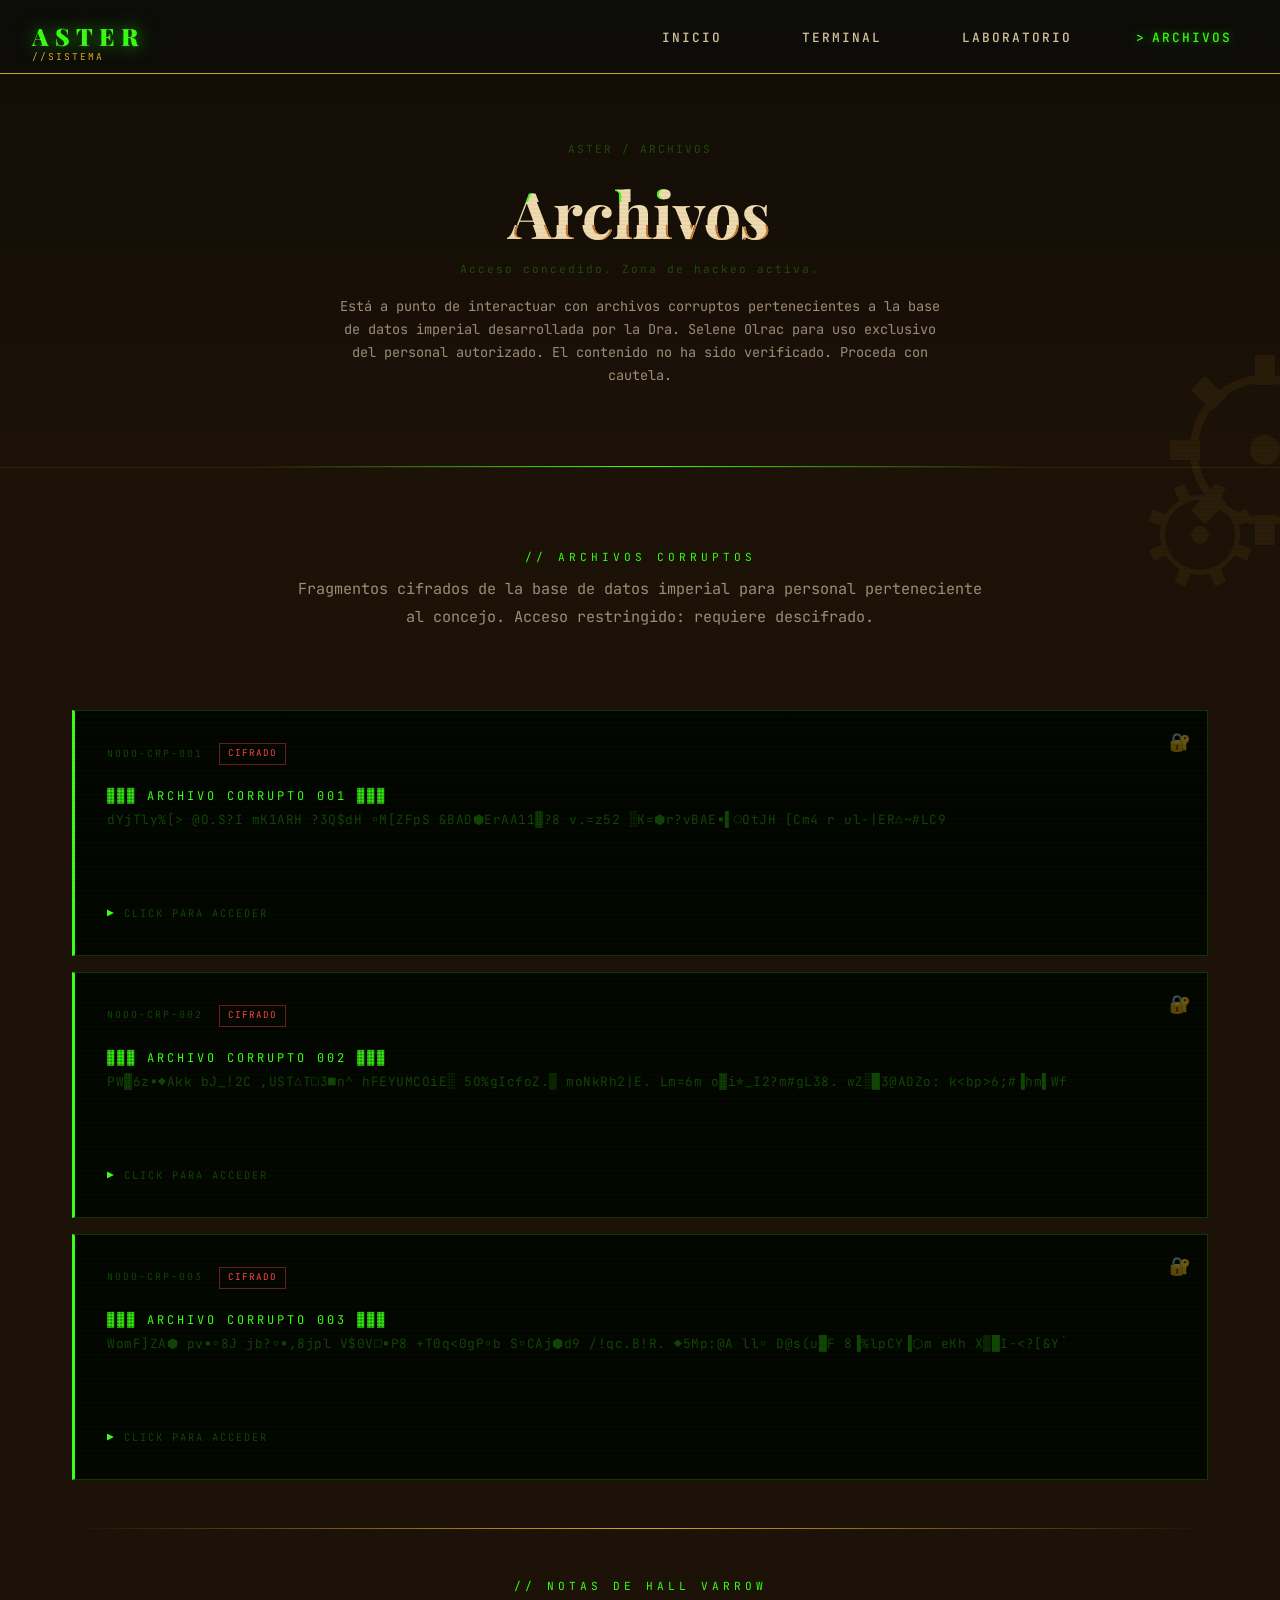
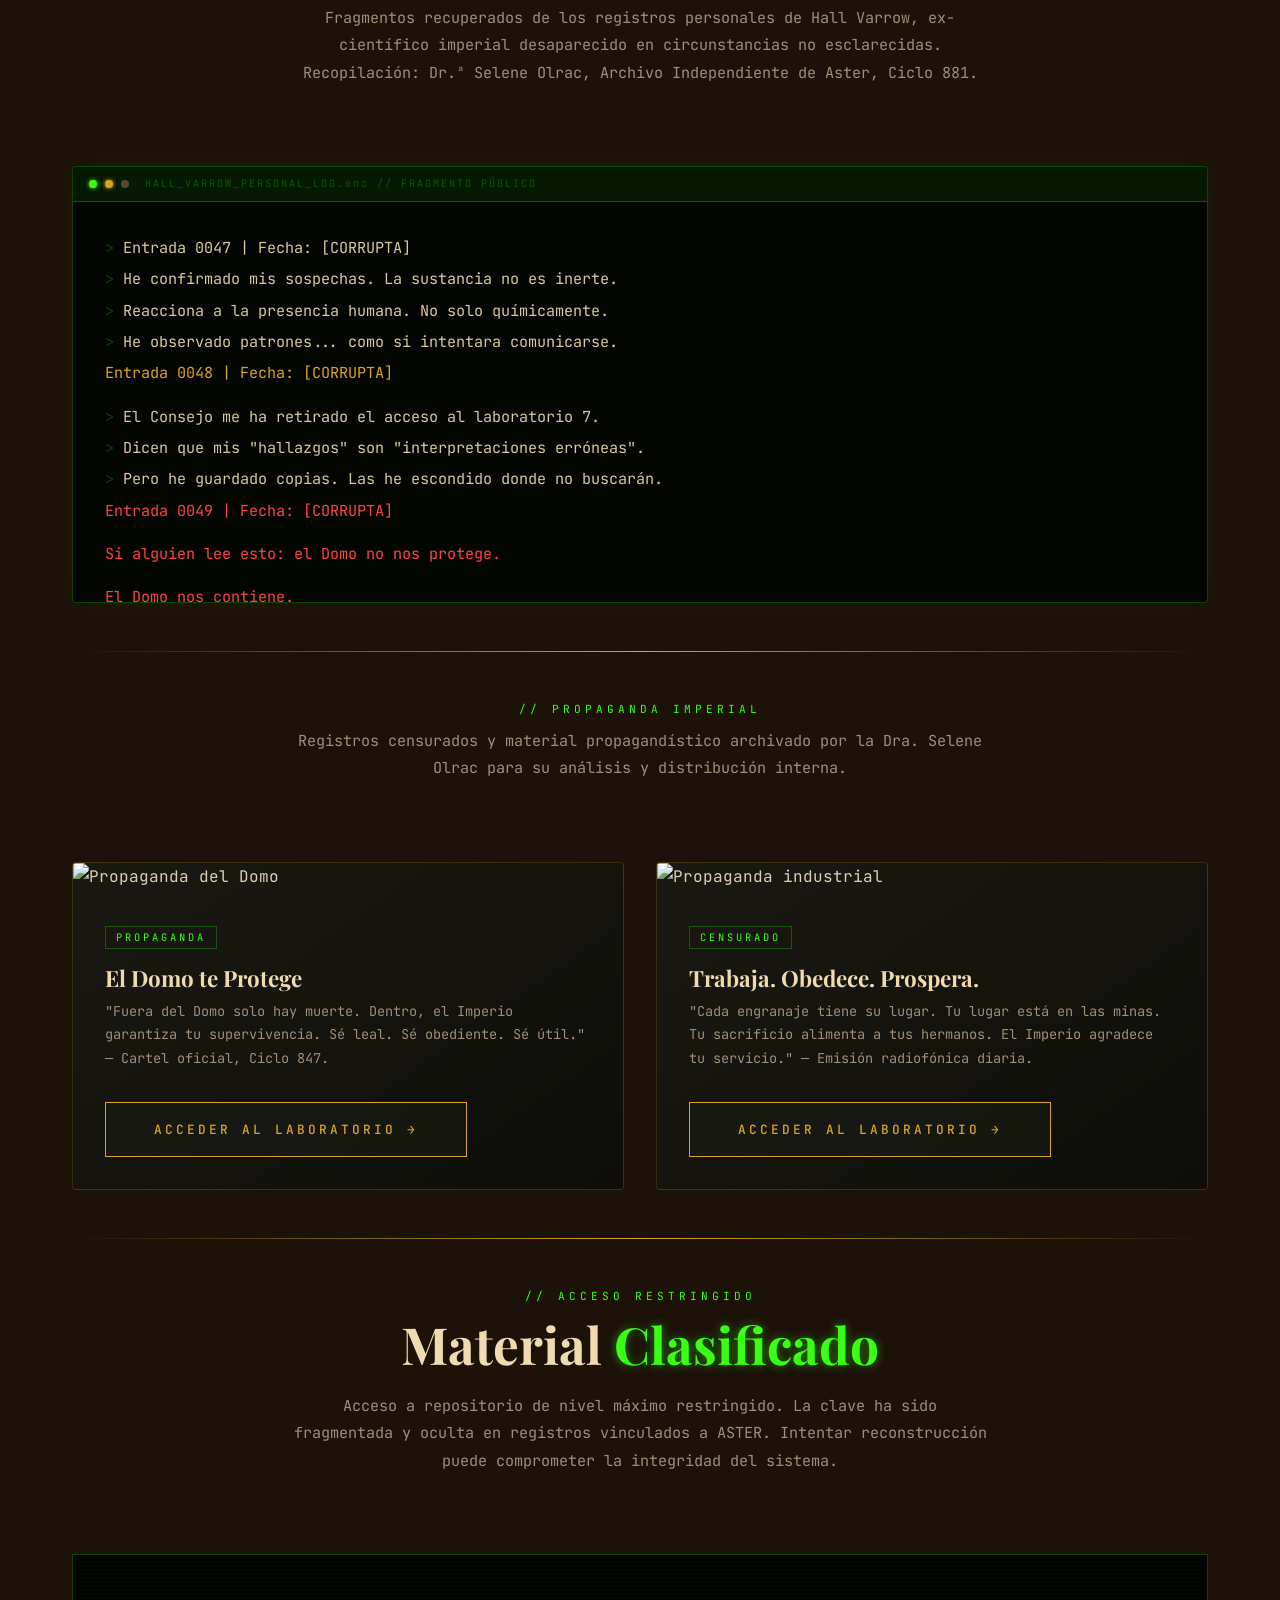
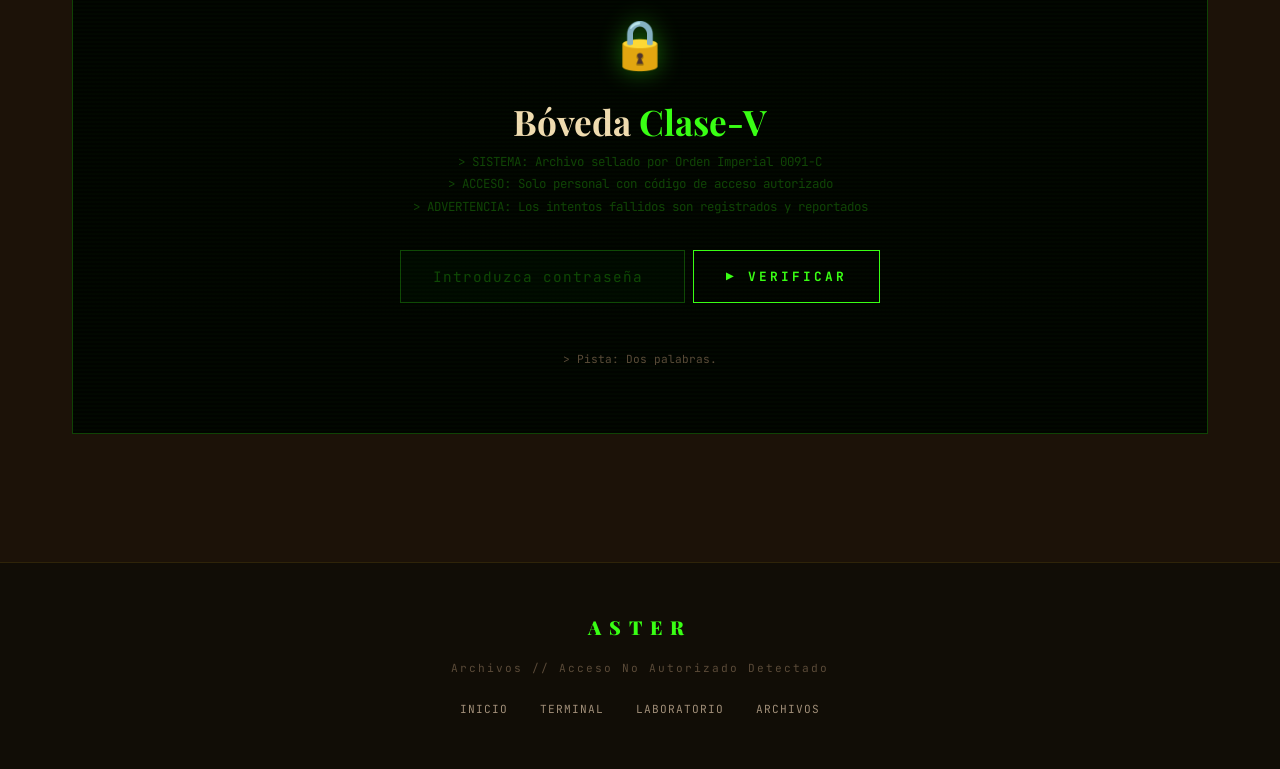
==== archivos.html @ 1d62c381 "Cambio de carpetas" ====
﻿<!DOCTYPE html>
<html lang="es">
<head>
  <meta charset="UTF-8">
  <meta name="viewport" content="width=device-width, initial-scale=1.0">
  <meta name="description" content="Archivos ASTER - Material desbloqueable, notas de Hall Varrow, archivos corruptos y conexion espectral.">
  <title>ASTER | Archivos</title>
  <link rel="stylesheet" href="assets/css/style.css">
  <style>
    /* ── VAULT / PASSWORD GATE ── */
    .vault-gate {
      position: relative;
      margin: var(--space-xl) 0;
      background: rgba(0,5,0,.95);
      border: 1px solid rgba(57,255,20,.25);
      padding: var(--space-xl);
      text-align: center;
      overflow: hidden;
    }
    .vault-gate::before {
      content: '';
      position: absolute;
      inset: 0;
      background: repeating-linear-gradient(
        0deg,
        transparent, transparent 2px,
        rgba(57,255,20,.015) 2px, rgba(57,255,20,.015) 4px
      );
      pointer-events: none;
    }
    .vault-gate__icon {
      font-size: 3rem;
      margin-bottom: var(--space-md);
      display: block;
      filter: drop-shadow(0 0 12px rgba(57,255,20,.4));
    }
    .vault-gate__title {
      font-family: var(--font-imperial);
      font-size: clamp(1.4rem,3vw,2.2rem);
      color: var(--cream);
      margin-bottom: var(--space-sm);
    }
    .vault-gate__title span { color: var(--green-neon); }
    .vault-gate__desc {
      font-family: var(--font-code);
      font-size: .78rem;
      color: var(--green-dim);
      margin-bottom: var(--space-lg);
      line-height: 1.8;
    }
    .vault-gate__form {
      display: flex;
      gap: var(--space-sm);
      max-width: 480px;
      margin: 0 auto var(--space-md);
    }
    .vault-gate__input {
      flex: 1;
      background: rgba(0,10,0,.8);
      border: 1px solid var(--green-dim);
      padding: var(--space-md) var(--space-lg);
      color: var(--green-neon);
      font-family: var(--font-code);
      font-size: .9rem;
      outline: none;
      letter-spacing: 2px;
      transition: border-color .3s, box-shadow .3s;
    }
    .vault-gate__input:focus {
      border-color: var(--green-neon);
      box-shadow: 0 0 20px var(--green-dim);
    }
    .vault-gate__input::placeholder { color: var(--green-dim); letter-spacing: 1px; }
    .vault-gate__btn {
      background: transparent;
      border: 1px solid var(--green-neon);
      color: var(--green-neon);
      padding: var(--space-md) var(--space-lg);
      font-family: var(--font-code);
      font-size: .8rem;
      font-weight: 700;
      letter-spacing: 3px;
      text-transform: uppercase;
      cursor: pointer;
      transition: all .3s;
      white-space: nowrap;
    }
    .vault-gate__btn:hover {
      background: var(--green-neon);
      color: var(--bg-darker);
      box-shadow: var(--shadow-neon);
    }
    .vault-gate__error {
      font-family: var(--font-code);
      font-size: .75rem;
      color: #ff4444;
      margin-top: var(--space-sm);
      min-height: 1.2em;
      transition: opacity .3s;
    }
    .vault-gate__hint {
      font-family: var(--font-code);
      font-size: .7rem;
      color: var(--iron-gray);
      margin-top: var(--space-md);
    }

    /* ── VAULT CONTENT (hidden until unlocked) ── */
    .vault-content {
      display: none;
      animation: vaultReveal .8s ease forwards;
    }
    .vault-content.unlocked { display: block; }
    @keyframes vaultReveal {
      from { opacity:0; transform: translateY(20px); }
      to   { opacity:1; transform: translateY(0); }
    }

    /* ── UNLOCK SUCCESS BANNER ── */
    .vault-success {
      display: none;
      font-family: var(--font-code);
      font-size: .75rem;
      color: var(--green-neon);
      text-align: center;
      padding: var(--space-md);
      border: 1px solid var(--green-dim);
      background: rgba(57,255,20,.05);
      margin-bottom: var(--space-xl);
      letter-spacing: 2px;
    }
    .vault-success.show { display: block; }

    /* ── CARNET (ID card) ── */
    .carnet-grid {
      display: grid;
      grid-template-columns: repeat(auto-fit, minmax(280px, 1fr));
      gap: var(--space-lg);
      margin: var(--space-lg) 0;
    }
    .carnet {
      background: linear-gradient(135deg, rgba(26,20,10,.9), rgba(13,10,5,.95));
      border: 1px solid var(--brass);
      border-top: 4px solid var(--bronze);
      padding: var(--space-lg);
      position: relative;
      overflow: hidden;
      transition: all .3s;
    }
    .carnet:hover { transform: translateY(-3px); box-shadow: var(--shadow-brass); }
    .carnet::after {
      content: 'CLASIFICADO';
      position: absolute;
      top: 14px; right: -22px;
      background: #ff4444;
      color: #fff;
      font-family: var(--font-code);
      font-size: .55rem;
      letter-spacing: 2px;
      padding: 2px 28px;
      transform: rotate(35deg);
    }
    .carnet--revoked::after { background: var(--iron-gray); content: 'REVOCADO'; }
    .carnet__header {
      display: flex;
      align-items: center;
      gap: var(--space-md);
      margin-bottom: var(--space-md);
      border-bottom: 1px solid rgba(218,165,32,.2);
      padding-bottom: var(--space-md);
    }
    .carnet__avatar {
      width: 52px; height: 52px;
      border: 2px solid var(--brass);
      border-radius: 2px;
      background: rgba(57,255,20,.08);
      display: flex; align-items: center; justify-content: center;
      font-size: 1.6rem;
      flex-shrink: 0;
    }
    .carnet__name {
      font-family: var(--font-imperial);
      font-size: 1rem;
      color: var(--cream);
      margin-bottom: 2px;
    }
    .carnet__role {
      font-family: var(--font-code);
      font-size: .65rem;
      color: var(--brass);
      letter-spacing: 2px;
      text-transform: uppercase;
    }
    .carnet__rows { font-size: .78rem; }
    .carnet__row {
      display: flex;
      gap: var(--space-sm);
      padding: 4px 0;
      border-bottom: 1px solid rgba(218,165,32,.07);
    }
    .carnet__key {
      width: 110px;
      flex-shrink: 0;
      font-family: var(--font-code);
      font-size: .65rem;
      color: var(--brass);
      text-transform: uppercase;
      letter-spacing: 1px;
    }
    .carnet__val { color: var(--text-light); line-height: 1.5; }
    .carnet__stamp {
      margin-top: var(--space-md);
      font-family: var(--font-code);
      font-size: .6rem;
      color: var(--iron-gray);
      letter-spacing: 1px;
    }

    /* ── GENEALOGY TREE ── */
    .tree {
      margin: var(--space-lg) 0;
      font-family: var(--font-code);
      font-size: .8rem;
      color: var(--green-dim);
      line-height: 2;
      padding: var(--space-lg);
      background: rgba(0,5,0,.7);
      border: 1px solid rgba(57,255,20,.15);
      overflow-x: auto;
    }
    .tree-node {
      display: inline-block;
      padding: 4px 12px;
      border: 1px solid;
      border-radius: 2px;
      font-size: .72rem;
      letter-spacing: 1px;
    }
    .tree-node--imperial { border-color: var(--brass); color: var(--brass); }
    .tree-node--suspect  { border-color: #ff4444; color: #ff4444; }
    .tree-node--unknown  { border-color: var(--iron-gray); color: var(--iron-gray); }
    .tree-node--neon     { border-color: var(--green-neon); color: var(--green-neon); }
    .tree-line { color: var(--iron-gray); margin: 0 4px; }

    /* ── AUDIO RECORD (fake) ── */
    .audio-record {
      background: rgba(0,5,0,.85);
      border: 1px solid var(--green-dim);
      margin: var(--space-md) 0;
      overflow: hidden;
      cursor: pointer;
      transition: border-color .3s;
    }
    .audio-record:hover { border-color: var(--green-neon); }
    .audio-record__bar {
      display: flex;
      align-items: center;
      gap: var(--space-md);
      padding: var(--space-md) var(--space-lg);
      background: rgba(57,255,20,.05);
      border-bottom: 1px solid rgba(57,255,20,.1);
    }
    .audio-record__play {
      width: 28px; height: 28px;
      border: 1px solid var(--green-neon);
      border-radius: 50%;
      display: flex; align-items: center; justify-content: center;
      font-size: .7rem;
      color: var(--green-neon);
      flex-shrink: 0;
      transition: all .3s;
    }
    .audio-record:hover .audio-record__play {
      background: var(--green-neon);
      color: var(--bg-darker);
    }
    .audio-record__title {
      font-family: var(--font-code);
      font-size: .75rem;
      color: var(--green-neon);
      flex: 1;
    }
    .audio-record__meta {
      font-family: var(--font-code);
      font-size: .62rem;
      color: var(--green-dim);
    }
    .audio-record__waveform {
      display: flex;
      align-items: center;
      gap: 2px;
      padding: var(--space-sm) var(--space-lg);
      height: 40px;
    }
    .audio-record__waveform span {
      display: block;
      width: 3px;
      background: var(--green-dim);
      border-radius: 2px;
      transition: background .3s;
    }
    .audio-record:hover .audio-record__waveform span { background: var(--green-neon); }
    .audio-record__transcript {
      display: none;
      padding: var(--space-md) var(--space-lg);
      font-family: var(--font-code);
      font-size: .78rem;
      color: var(--iron-light);
      line-height: 1.8;
      border-top: 1px dashed var(--green-dim);
    }
    .audio-record__transcript.show { display: block; }
    .audio-record__transcript-label {
      font-size: .6rem;
      color: var(--green-dim);
      letter-spacing: 2px;
      text-transform: uppercase;
      margin-bottom: var(--space-sm);
    }

    /* ── SYMBOL GRID ── */
    .symbol-grid {
      display: grid;
      grid-template-columns: repeat(auto-fit, minmax(200px, 1fr));
      gap: var(--space-md);
      margin: var(--space-lg) 0;
    }
    .symbol-item {
      padding: var(--space-lg);
      background: rgba(13,13,10,.8);
      border: 1px solid rgba(57,255,20,.15);
      text-align: center;
      transition: all .3s;
    }
    .symbol-item:hover {
      border-color: var(--green-neon);
      background: rgba(57,255,20,.04);
    }
    .symbol-item__glyph {
      font-size: 2.2rem;
      display: block;
      margin-bottom: var(--space-sm);
      filter: drop-shadow(0 0 8px rgba(57,255,20,.5));
    }
    .symbol-item__name {
      font-family: var(--font-code);
      font-size: .7rem;
      color: var(--green-neon);
      letter-spacing: 2px;
      text-transform: uppercase;
      margin-bottom: 6px;
    }
    .symbol-item__desc {
      font-size: .78rem;
      color: var(--iron-light);
      line-height: 1.6;
    }

    /* ── ASTERIA MENTION ── */
    .asteria-block {
      background: linear-gradient(135deg, rgba(13,5,0,.95), rgba(5,0,10,.9));
      border: 1px solid rgba(201,109,31,.4);
      border-left: 4px solid var(--copper);
      padding: var(--space-xl);
      margin: var(--space-lg) 0;
      position: relative;
      overflow: hidden;
    }
    .asteria-block::before {
      content: '';
      position: absolute;
      top: 0; right: 0;
      width: 200px; height: 200px;
      background: radial-gradient(ellipse, rgba(57,255,20,.06), transparent 70%);
      pointer-events: none;
    }
    .asteria-block__label {
      font-family: var(--font-code);
      font-size: .6rem;
      color: var(--copper);
      letter-spacing: 4px;
      text-transform: uppercase;
      margin-bottom: var(--space-md);
      display: flex;
      align-items: center;
      gap: var(--space-sm);
    }
    .asteria-block__label::before {
      content: '⚠';
      font-size: .9rem;
    }
    .asteria-block__title {
      font-family: var(--font-imperial);
      font-size: 1.4rem;
      color: var(--cream);
      margin-bottom: var(--space-md);
    }
    .asteria-block__body {
      font-size: .88rem;
      color: var(--iron-light);
      line-height: 1.9;
    }
    .asteria-block__body strong { color: var(--bronze-light); }

    /* shake on wrong pw */
    @keyframes shake {
      0%,100% { transform: translateX(0); }
      20%      { transform: translateX(-8px); }
      40%      { transform: translateX(8px); }
      60%      { transform: translateX(-6px); }
      80%      { transform: translateX(6px); }
    }
    .shake { animation: shake .4s ease; }

    /* scan line on unlock */
    @keyframes scanDown {
      from { top: -4px; }
      to   { top: 100%; }
    }
    .vault-scan {
      position: absolute;
      left: 0; top: -4px;
      width: 100%; height: 3px;
      background: linear-gradient(90deg, transparent, var(--green-neon), transparent);
      animation: scanDown .8s ease forwards;
      pointer-events: none;
    }

    /* ══════════════════════════════════════════════
       CORRUPTED FILE — CARD TRIGGER (nueva versión)
    ══════════════════════════════════════════════ */
    .corrupt-card {
      position: relative;
      cursor: pointer;
      background: rgba(0,5,0,.9);
      border: 1px solid rgba(57,255,20,.2);
      border-left: 3px solid var(--green-neon);
      padding: var(--space-lg);
      margin-bottom: var(--space-md);
      transition: border-color .3s, box-shadow .3s;
      overflow: hidden;
      user-select: none;
    }
    .corrupt-card::before {
      content: '';
      position: absolute;
      inset: 0;
      background: repeating-linear-gradient(
        0deg,
        transparent, transparent 3px,
        rgba(57,255,20,.012) 3px, rgba(57,255,20,.012) 6px
      );
      pointer-events: none;
    }
    .corrupt-card:hover {
      border-color: var(--green-neon);
      box-shadow: 0 0 20px rgba(57,255,20,.1), inset 0 0 30px rgba(57,255,20,.03);
    }
    .corrupt-card__header {
      display: flex;
      align-items: center;
      gap: var(--space-md);
      margin-bottom: var(--space-md);
    }
    .corrupt-card__id {
      font-family: var(--font-code);
      font-size: .62rem;
      color: var(--green-dim);
      letter-spacing: 2px;
    }
    .corrupt-card__status {
      font-family: var(--font-code);
      font-size: .58rem;
      color: #ff4444;
      border: 1px solid rgba(255,68,68,.4);
      padding: 2px 8px;
      letter-spacing: 1px;
      animation: statusBlink 2s infinite;
    }
    @keyframes statusBlink {
      0%,100%{opacity:1} 50%{opacity:.4}
    }
    .corrupt-card__label {
      font-family: var(--font-code);
      font-size: .75rem;
      color: var(--green-neon);
      letter-spacing: 3px;
      text-transform: uppercase;
    }
    .corrupt-card__scramble {
      font-family: var(--font-code);
      font-size: .8rem;
      color: var(--green-dim);
      line-height: 1.9;
      word-break: break-all;
      letter-spacing: .5px;
      min-height: 80px;
    }
    .corrupt-card__cta {
      margin-top: var(--space-md);
      font-family: var(--font-code);
      font-size: .65rem;
      color: var(--green-dim);
      letter-spacing: 2px;
      display: flex;
      align-items: center;
      gap: 8px;
    }
    .corrupt-card__cta::before {
      content: '▶';
      color: var(--green-neon);
      font-size: .7rem;
    }
    .corrupt-card__lock-icon {
      position: absolute;
      top: var(--space-md);
      right: var(--space-md);
      font-size: 1.1rem;
      opacity: .4;
    }

    /* ══════════════════════════════════════════════
       FULLSCREEN CORRUPTED PANEL (MODAL)
    ══════════════════════════════════════════════ */
    .corrupt-overlay {
      position: fixed;
      inset: 0;
      background: rgba(0,0,0,.85);
      backdrop-filter: blur(6px);
      z-index: 9000;
      display: flex;
      align-items: center;
      justify-content: center;
      opacity: 0;
      pointer-events: none;
      transition: opacity .3s ease;
    }
    .corrupt-overlay.active {
      opacity: 1;
      pointer-events: all;
    }
    .corrupt-panel {
      position: relative;
      width: min(860px, 94vw);
      max-height: 88vh;
      overflow-y: auto;
      background: rgba(0,5,0,.97);
      border: 1px solid rgba(57,255,20,.3);
      border-top: 3px solid var(--green-neon);
      box-shadow: 0 0 60px rgba(57,255,20,.12), 0 0 120px rgba(57,255,20,.05);
      animation: panelSlideIn .35s ease forwards;
      scrollbar-width: thin;
      scrollbar-color: var(--green-dim) transparent;
    }
    .corrupt-overlay.active .corrupt-panel {
      animation: panelSlideIn .35s ease forwards;
    }
    @keyframes panelSlideIn {
      from { transform: translateY(30px) scale(.97); opacity:0; }
      to   { transform: translateY(0) scale(1); opacity:1; }
    }
    /* scan line effect on panel */
    .corrupt-panel::after {
      content: '';
      position: absolute;
      left: 0; top: 0;
      width: 100%; height: 2px;
      background: linear-gradient(90deg, transparent, var(--green-neon), transparent);
      animation: panelScan 4s linear infinite;
      pointer-events: none;
    }
    @keyframes panelScan {
      0%   { top: 0; opacity: .8; }
      100% { top: 100%; opacity: 0; }
    }

    /* Panel top bar */
    .corrupt-panel__bar {
      display: flex;
      align-items: center;
      justify-content: space-between;
      padding: 12px var(--space-lg);
      background: rgba(57,255,20,.06);
      border-bottom: 1px solid rgba(57,255,20,.15);
      position: sticky;
      top: 0;
      z-index: 10;
      backdrop-filter: blur(4px);
    }
    .corrupt-panel__bar-left {
      display: flex;
      align-items: center;
      gap: var(--space-md);
    }
    .corrupt-panel__dots {
      display: flex;
      gap: 5px;
    }
    .corrupt-panel__dot {
      width: 8px; height: 8px;
      border-radius: 50%;
    }
    .corrupt-panel__dot:nth-child(1) { background: #ff4444; }
    .corrupt-panel__dot:nth-child(2) { background: var(--brass); }
    .corrupt-panel__dot:nth-child(3) { background: var(--green-neon); box-shadow: 0 0 4px var(--green-neon); }
    .corrupt-panel__title {
      font-family: var(--font-code);
      font-size: .68rem;
      color: var(--green-dim);
      letter-spacing: 2px;
    }
    .corrupt-panel__close {
      background: transparent;
      border: 1px solid rgba(255,68,68,.4);
      color: #ff4444;
      font-family: var(--font-code);
      font-size: .75rem;
      font-weight: 700;
      padding: 4px 12px;
      cursor: pointer;
      letter-spacing: 2px;
      transition: all .2s;
    }
    .corrupt-panel__close:hover {
      background: #ff4444;
      color: #000;
    }

    /* Panel body */
    .corrupt-panel__body {
      padding: var(--space-xl) var(--space-xl);
    }

    /* Panel header info */
    .corrupt-panel__meta {
      display: flex;
      align-items: center;
      gap: var(--space-md);
      margin-bottom: var(--space-lg);
      padding-bottom: var(--space-md);
      border-bottom: 1px solid rgba(57,255,20,.12);
    }
    .corrupt-panel__meta-id {
      font-family: var(--font-code);
      font-size: .62rem;
      color: var(--green-dim);
      letter-spacing: 2px;
    }
    .corrupt-panel__meta-badge {
      font-family: var(--font-code);
      font-size: .58rem;
      color: #ff4444;
      border: 1px solid rgba(255,68,68,.4);
      padding: 2px 8px;
      letter-spacing: 1px;
    }

    /* The terminal-style content area inside the panel */
    .corrupt-panel__terminal {
      background: rgba(0,8,0,.8);
      border: 1px solid rgba(57,255,20,.15);
      border-radius: 2px;
      overflow: hidden;
      margin-bottom: var(--space-lg);
    }
    .corrupt-panel__terminal-bar {
      display: flex;
      align-items: center;
      gap: 6px;
      padding: 8px var(--space-md);
      background: rgba(57,255,20,.05);
      border-bottom: 1px solid rgba(57,255,20,.1);
    }
    .corrupt-panel__terminal-dot {
      width: 7px; height: 7px;
      border-radius: 50%;
      background: var(--green-neon);
      box-shadow: 0 0 4px var(--green-neon);
    }
    .corrupt-panel__terminal-dot:nth-child(2) { background: var(--brass); box-shadow: 0 0 4px var(--brass); }
    .corrupt-panel__terminal-dot:nth-child(3) { background: var(--iron-gray); box-shadow: none; }
    .corrupt-panel__terminal-name {
      font-family: var(--font-code);
      font-size: .6rem;
      color: var(--green-dim);
      letter-spacing: 1px;
      margin-left: 4px;
    }
    .corrupt-panel__content {
      padding: var(--space-lg);
      font-family: var(--font-code);
      font-size: .83rem;
      color: var(--green-neon);
      line-height: 2;
    }
    /* scrambled state: dim green */
    .corrupt-panel__content.scrambled {
      color: var(--green-dim);
      user-select: none;
    }
    /* decrypted state */
    .corrupt-panel__content.decrypted {
      color: var(--green-neon);
    }
    .corrupt-panel__line {
      display: block;
      margin-bottom: 2px;
      transition: color .2s;
    }
    .corrupt-panel__line::before { content: '> '; color: var(--green-dim); }
    .corrupt-panel__line--warn { color: var(--brass); }
    .corrupt-panel__line--warn::before { color: rgba(218,165,32,.5); }
    .corrupt-panel__line--error { color: #ff4444; }
    .corrupt-panel__line--error::before { color: rgba(255,68,68,.4); }
    .corrupt-panel__line--dim { color: var(--green-dim); }

    /* Password gate inside panel */
    .corrupt-pw {
      border-top: 1px solid rgba(57,255,20,.15);
      padding: var(--space-lg);
      text-align: center;
    }
    .corrupt-pw.hidden { display: none; }
    .corrupt-pw__label {
      font-family: var(--font-code);
      font-size: .68rem;
      color: var(--green-dim);
      letter-spacing: 2px;
      margin-bottom: var(--space-md);
      display: block;
    }
    .corrupt-pw__form {
      display: flex;
      gap: 8px;
      max-width: 360px;
      margin: 0 auto var(--space-sm);
    }
    .corrupt-pw__input {
      flex: 1;
      background: rgba(0,10,0,.9);
      border: 1px solid var(--green-dim);
      padding: 10px 14px;
      color: var(--green-neon);
      font-family: var(--font-code);
      font-size: .9rem;
      outline: none;
      letter-spacing: 4px;
      text-align: center;
      transition: border-color .3s, box-shadow .3s;
    }
    .corrupt-pw__input:focus {
      border-color: var(--green-neon);
      box-shadow: 0 0 15px var(--green-dim);
    }
    .corrupt-pw__input::placeholder { letter-spacing: 2px; color: var(--green-dim); font-size: .75rem; }
    .corrupt-pw__btn {
      background: transparent;
      border: 1px solid var(--green-neon);
      color: var(--green-neon);
      padding: 10px 18px;
      font-family: var(--font-code);
      font-size: .75rem;
      font-weight: 700;
      letter-spacing: 2px;
      text-transform: uppercase;
      cursor: pointer;
      transition: all .3s;
      white-space: nowrap;
    }
    .corrupt-pw__btn:hover {
      background: var(--green-neon);
      color: var(--bg-darker);
      box-shadow: 0 0 15px var(--green-dim);
    }
    .corrupt-pw__error {
      font-family: var(--font-code);
      font-size: .7rem;
      color: #ff4444;
      min-height: 1.1em;
      letter-spacing: 1px;
    }
    .corrupt-pw__hint {
      font-family: var(--font-code);
      font-size: .62rem;
      color: var(--iron-gray);
      margin-top: 8px;
      letter-spacing: 1px;
    }
    /* success bar after decrypt */
    .corrupt-pw__success {
      display: none;
      font-family: var(--font-code);
      font-size: .68rem;
      color: var(--green-neon);
      letter-spacing: 2px;
      padding: 8px;
      border: 1px solid rgba(57,255,20,.3);
      background: rgba(57,255,20,.06);
      text-align: center;
    }
    .corrupt-pw__success.show { display: block; }

    /* decrypt progress bar */
    .corrupt-decrypt-bar {
      display: none;
      height: 2px;
      width: 100%;
      background: rgba(57,255,20,.15);
      margin: var(--space-sm) 0;
      overflow: hidden;
      position: relative;
    }
    .corrupt-decrypt-bar.active { display: block; }
    .corrupt-decrypt-bar__fill {
      position: absolute;
      top: 0; left: 0;
      height: 100%;
      background: var(--green-neon);
      box-shadow: 0 0 8px var(--green-neon);
      width: 0%;
      transition: width .8s ease;
    }
  </style>
</head>
<body>
  <div class="loader" id="loader">
    <span class="loader__text">DESCIFRANDO ARCHIVOS...</span>
    <div class="loader__bar"><div class="loader__progress"></div></div>
  </div>
  <div class="particles" id="particles"></div>
  <div class="gear-container">
    <div class="gear"><div class="gear__tooth"></div><div class="gear__tooth"></div><div class="gear__tooth"></div><div class="gear__tooth"></div><div class="gear__tooth"></div><div class="gear__tooth"></div><div class="gear__tooth"></div><div class="gear__tooth"></div></div>
    <div class="gear gear--small"><div class="gear__tooth"></div><div class="gear__tooth"></div><div class="gear__tooth"></div><div class="gear__tooth"></div><div class="gear__tooth"></div><div class="gear__tooth"></div><div class="gear__tooth"></div><div class="gear__tooth"></div></div>
  </div>

  <nav class="nav" id="nav">
    <a href="index.html" class="nav__logo">ASTER</a>
    <div class="nav__hamburger" id="hamburger"><span></span><span></span><span></span></div>
    <ul class="nav__links" id="navLinks">
      <li><a href="index.html" class="nav__link">Inicio</a></li>
      <li><a href="terminal.html" class="nav__link">Terminal</a></li>
      <li><a href="laboratorio.html" class="nav__link">Laboratorio</a></li>
      <li><a href="archivos.html" class="nav__link active">Archivos</a></li>
    </ul>
  </nav>

  <header class="page-header">
    <p class="page-header__breadcrumb"><a href="index.html">ASTER</a> / ARCHIVOS</p>
    <h1 class="page-header__title glitch" data-text="Archivos">Archivos</h1>
    <p class="page-header__breadcrumb">Acceso concedido. Zona de hackeo activa.</p>
    <p class="page-header__desc">Está a punto de interactuar con archivos corruptos pertenecientes a la base de datos imperial desarrollada por la Dra. Selene Olrac para uso exclusivo del personal autorizado. El contenido no ha sido verificado. Proceda con cautela.</p>
  </header>

  <main class="section">

    <!-- ══════════════════════════════════
         ARCHIVOS CORRUPTOS (public) — NUEVA LÓGICA
    ══════════════════════════════════ -->
    <div class="section__header reveal">
      <span class="section__label">// Archivos Corruptos</span>
      <p class="section__desc">Fragmentos cifrados de la base de datos imperial para personal perteneciente al concejo. Acceso restringido: requiere descifrado.</p>
    </div>

    <!-- CARD 001 -->
    <div class="corrupt-card reveal" onclick="openCorruptPanel('panel-001')">
      <span class="corrupt-card__lock-icon">🔐</span>
      <div class="corrupt-card__header">
        <span class="corrupt-card__id">NODO-CRP-001</span>
        <span class="corrupt-card__status">CIFRADO</span>
      </div>
      <span class="corrupt-card__label">▓▓▓ ARCHIVO CORRUPTO 001 ▓▓▓</span>
      <div class="corrupt-card__scramble" id="scramble-001"></div>
      <div class="corrupt-card__cta">CLICK PARA ACCEDER</div>
    </div>

    <!-- CARD 002 -->
    <div class="corrupt-card reveal" onclick="openCorruptPanel('panel-002')" style="margin-top: var(--space-md)">
      <span class="corrupt-card__lock-icon">🔐</span>
      <div class="corrupt-card__header">
        <span class="corrupt-card__id">NODO-CRP-002</span>
        <span class="corrupt-card__status">CIFRADO</span>
      </div>
      <span class="corrupt-card__label">▓▓▓ ARCHIVO CORRUPTO 002 ▓▓▓</span>
      <div class="corrupt-card__scramble" id="scramble-002"></div>
      <div class="corrupt-card__cta">CLICK PARA ACCEDER</div>
    </div>

    <!-- CARD 003 -->
    <div class="corrupt-card reveal" onclick="openCorruptPanel('panel-003')" style="margin-top: var(--space-md)">
      <span class="corrupt-card__lock-icon">🔐</span>
      <div class="corrupt-card__header">
        <span class="corrupt-card__id">NODO-CRP-003</span>
        <span class="corrupt-card__status">CIFRADO</span>
      </div>
      <span class="corrupt-card__label">▓▓▓ ARCHIVO CORRUPTO 003 ▓▓▓</span>
      <div class="corrupt-card__scramble" id="scramble-003"></div>
      <div class="corrupt-card__cta">CLICK PARA ACCEDER</div>
    </div>

    <hr class="section-divider">

    <!-- ══════════════════════════════════
         NOTAS DE HALL VARROW (public)
    ══════════════════════════════════ -->
    <div class="section__header reveal">
      <span class="section__label">// Notas de Hall Varrow</span>
      <p class="section__desc">Fragmentos recuperados de los registros personales de Hall Varrow, ex-científico imperial desaparecido en circunstancias no esclarecidas. Recopilación: Dr.ª Selene Olrac, Archivo Independiente de Aster, Ciclo 881.</p>
    </div>

    <div class="terminal reveal">
      <div class="terminal__bar">
        <span class="terminal__dot"></span><span class="terminal__dot"></span><span class="terminal__dot"></span>
        <span class="terminal__title">HALL_VARROW_PERSONAL_LOG.enc // FRAGMENTO PÚBLICO</span>
      </div>
      <div class="terminal__body">
        <p class="terminal__line">Entrada 0047 | Fecha: [CORRUPTA]</p>
        <p class="terminal__line">He confirmado mis sospechas. La sustancia no es inerte.</p>
        <p class="terminal__line">Reacciona a la presencia humana. No solo químicamente.</p>
        <p class="terminal__line">He observado patrones... como si intentara comunicarse.</p>
        <p class="terminal__line--warn">Entrada 0048 | Fecha: [CORRUPTA]</p>
        <p class="terminal__line">El Consejo me ha retirado el acceso al laboratorio 7.</p>
        <p class="terminal__line">Dicen que mis "hallazgos" son "interpretaciones erróneas".</p>
        <p class="terminal__line">Pero he guardado copias. Las he escondido donde no buscarán.</p>
        <p class="terminal__line--error">Entrada 0049 | Fecha: [CORRUPTA]</p>
        <p class="terminal__line--error">Si alguien lee esto: el Domo no nos protege.</p>
        <p class="terminal__line--error">El Domo nos contiene.</p>
        <p class="terminal__line--dim">[FIN DEL REGISTRO RECUPERABLE — MÁS FRAGMENTOS REQUIEREN ACCESO CLASE-V]</p>
      </div>
    </div>

    <hr class="section-divider">

    <!-- ══════════════════════════════════
         PROPAGANDA IMPERIAL (public)
    ══════════════════════════════════ -->
    <div class="section__header reveal">
      <span class="section__label">// Propaganda Imperial</span>
      <p class="section__desc"> Registros censurados y material propagandístico archivado por la Dra. Selene Olrac para su análisis y distribución interna.</p>
    </div>

    <div class="card-grid reveal">
      <div class="card">
        <img src="assets/img/img_propaganda2.png" alt="Propaganda del Domo" class="card__image">
        <div class="card__body">
          <span class="card__tag">Propaganda</span>
          <h3 class="card__title">El Domo te Protege</h3>
          <p class="card__text">"Fuera del Domo solo hay muerte. Dentro, el Imperio garantiza tu supervivencia. Sé leal. Sé obediente. Sé útil." — Cartel oficial, Ciclo 847.</p>
          <a href="laboratorio.html" class="btn btn--download" style="margin-top: var(--space-md); display:inline-flex;">
            Acceder al Laboratorio →
          </a>
        </div>
      </div>
      <div class="card">
        <img src="assets/img/img_propaganda1.png" alt="Propaganda industrial" class="card__image">
        <div class="card__body">
          <span class="card__tag">Censurado</span>
          <h3 class="card__title">Trabaja. Obedece. Prospera.</h3>
          <p class="card__text">"Cada engranaje tiene su lugar. Tu lugar está en las minas. Tu sacrificio alimenta a tus hermanos. El Imperio agradece tu servicio." — Emisión radiofónica diaria.</p>
          <a href="laboratorio.html" class="btn btn--download" style="margin-top: var(--space-md); display:inline-flex;">
            Acceder al Laboratorio →
          </a>
        </div>
      </div>
    </div>

    <hr class="section-divider">

    <!-- ══════════════════════════════════
         VAULT GATE — MATERIAL CLASIFICADO
    ══════════════════════════════════ -->
    <div class="section__header reveal">
      <span class="section__label">// Acceso Restringido</span>
      <h2 class="section__title">Material <span>Clasificado</span></h2>
      <p class="section__desc">Acceso a repositorio de nivel máximo restringido.
La clave ha sido fragmentada y oculta en registros vinculados a ASTER.
Intentar reconstrucción puede comprometer la integridad del sistema.</p>
    </div>

    <div class="vault-gate reveal" id="vaultGate">
      <span class="vault-gate__icon">🔒</span>
      <h3 class="vault-gate__title">Bóveda <span>Clase-V</span></h3>
      <p class="vault-gate__desc">
        > SISTEMA: Archivo sellado por Orden Imperial 0091-C<br>
        > ACCESO: Solo personal con código de acceso autorizado<br>
        > ADVERTENCIA: Los intentos fallidos son registrados y reportados
      </p>
      <div class="vault-gate__form">
        <input type="text" class="vault-gate__input" id="vaultInput" placeholder="Introduzca contraseña" autocomplete="off" spellcheck="false">
        <button class="vault-gate__btn" id="vaultBtn">▶ Verificar</button>
      </div>
      <p class="vault-gate__error" id="vaultError"></p>
      <p class="vault-gate__hint">> Pista: Dos palabras.</p>
    </div>

    <!-- ══════════════════════════════════
         VAULT CONTENT — UNLOCKED
    ══════════════════════════════════ -->
    <div class="vault-content" id="vaultContent">
      <div class="vault-success show" id="vaultSuccess">
        > ACCESO CONCEDIDO — BIENVENIDO AL REPOSITORIO CLASE-V // PROTOCOLO ASTERIA ACTIVO
      </div>

      <!-- 1.1 Fragmentos de las notas de Hall -->
      <div class="section__header">
        <span class="section__label">// Archivo 1.1</span>
        <h2 class="section__title">Notas de Hall — <span>Fragmentos Completos</span></h2>
        <p class="section__desc">Recopilación completa de los registros cifrados de Hall Varrow. Descifrado por Selene Olrac con autorización de la célula Espectro. Ciclo 882.</p>
      </div>

      <div class="terminal">
        <div class="terminal__bar">
          <span class="terminal__dot"></span><span class="terminal__dot"></span><span class="terminal__dot"></span>
          <span class="terminal__title">HALL_VARROW_FULL_LOG_DECRYPTED.enc</span>
        </div>
        <div class="terminal__body">
          <p class="terminal__line">Entrada 0031 | Ciclo 871, Mes 3</p>
          <p class="terminal__line">Me asignaron al proyecto de refinamiento del VX-13. El Veridium, cuando se procesa</p>
          <p class="terminal__line">bajo calor controlado, produce un compuesto que actúa directamente</p>
          <p class="terminal__line">sobre el hipocampo. Alegría. Relajación. Olvido selectivo. Adormecimiento.</p>
          <p class="terminal__line">El Consejo lo llama "estabilizador social". Yo lo llamo por lo que es, una droga.</p>
          <p class="terminal__line--warn">Entrada 0038 | Ciclo 872, Mes 1</p>
          <p class="terminal__line">He perfeccionado el refinamiento. Ya no provoca desfiguración en dosis bajas.</p>
          <p class="terminal__line">El Consejo está satisfecho. Yo no puedo dormir.</p>
          <p class="terminal__line">Sé lo que van a hacer con esto. Lo sé y lo hice de todos modos.</p>
          <p class="terminal__line--warn">Entrada 0041 | Ciclo 872, Mes 4</p>
          <p class="terminal__line">Vi los informes. Distribuyen la sustancia en los suburbios sur y este.</p>
          <p class="terminal__line">Los trabajadores dejan de rebelarse. Los migrantes "se adaptan".</p>
          <p class="terminal__line">Cada vez más personas de los suburbios me buscan para obtener más de VX-13. Yo no puedo negarme.</p>
          <p class="terminal__line">Yo no puedo negarme.</p>
          <p class="terminal__line--error">Entrada 0044 | Ciclo 872, Mes 7</p>
          <p class="terminal__line--error">Los experimentos con tejido vivo han comenzado.</p>
          <p class="terminal__line--error">Quieren llevar el compuesto más lejos. Quieren reescribir memoria permanente.</p>
          <p class="terminal__line--error">Quieren resucitar a Asteria. Dios. Quieren resucitarla.</p>
          <p class="terminal__line--error">Dicen que están en etapas avanzadas. Si esto sale mal, lo que salga de ese proceso no será humano.</p>

          <p class="terminal__line--dim">Entrada 0050 | Ciclo 872, Mes 9</p>
          <p class="terminal__line">He robado las fórmulas. El método de refinamiento completo. No sé que haré con esta información.</p>
          <p class="terminal__line">Me buscan. Necesito salir de Aster.</p>
          <p class="terminal__line">Encontraré a Linet. No sé cómo va a reaccionar. No la culpo si me odia.</p>
          <p class="terminal__line--dim">[FIN DEL REGISTRO — ARCHIVADO POR SELENE OLRAC, INVESTIGADORA INDEPENDIENTE]</p>
        </div>
      </div>

      <hr class="section-divider">

      <!-- 1.2 Carnets de científicos -->
      <div class="section__header">
        <span class="section__label">// Archivo 1.2</span>
        <h2 class="section__title">Registros Científicos — <span>Carnets Imperiales</span></h2>
        <p class="section__desc"> Registros de identificación emitidos por el Alto Consejo de Aster. Perfiles de alto valor estratégico debido a sus contribuciones científicas y desarrollos tecnológicos.
Estado actual: revocados tras deserción.</p>
      </div>

      <div class="carnet-grid">
        <div class="carnet carnet--revoked">
          <div class="carnet__header">
            <img src="assets/img/carnet_hall.png" alt="Hall Varrow" class="carnet__avatar" style="object-fit:cover;">
            <div>
              <div class="carnet__name">Hall Varrow</div>
              <div class="carnet__role">Científico Clase-A // Química de Minerales</div>
            </div>
          </div>
          <div class="carnet__rows">
            <div class="carnet__row"><span class="carnet__key">ID Imperial</span><span class="carnet__val">CV-0441-HV</span></div>
            <div class="carnet__row"><span class="carnet__key">Adscripción</span><span class="carnet__val">Laboratorio 7 — Dirección de Estabilidad Cognitiva</span></div>
            <div class="carnet__row"><span class="carnet__key">Clearance</span><span class="carnet__val">Clase-A (Revocado, Ciclo 872)</span></div>
            <div class="carnet__row"><span class="carnet__key">Especialidad</span><span class="carnet__val">Creación y Desarrollo del VX-13</span></div>
            <div class="carnet__row"><span class="carnet__key">Estado</span><span class="carnet__val" style="color:#ff4444">DESERTOR — BÚSQUEDA ACTIVA</span></div>
          </div>
          <p class="carnet__stamp">Emitido: Ciclo 865 // Revocado: Ciclo 872 // Archivado: Senne Olrac</p>
        </div>

        <div class="carnet">
          <div class="carnet__header">
            <img src="assets/img/carnet_yvaine.png" alt="Dra. Yvaine Corsel" class="carnet__avatar" style="object-fit:cover;">
            <div>
              <div class="carnet__name">Dra. Yvaine Corsel</div>
              <div class="carnet__role">Científica Clase-B // Neurología Aplicada</div>
            </div>
          </div>
          <div class="carnet__rows">
            <div class="carnet__row"><span class="carnet__key">ID Imperial</span><span class="carnet__val">CN-0319-YC</span></div>
            <div class="carnet__row"><span class="carnet__key">Adscripción</span><span class="carnet__val">Laboratorio 7 — Dirección de Estabilidad Cognitiva</span></div>
            <div class="carnet__row"><span class="carnet__key">Clearance</span><span class="carnet__val">Clase-B (Vigente)</span></div>
            <div class="carnet__row"><span class="carnet__key">Especialidad</span><span class="carnet__val">Reescritura mnémica mediante el Veridium.</span></div>
            <div class="carnet__row"><span class="carnet__key">Nota</span><span class="carnet__val">Colaboró con Varrow en las fases 1 y 2 del proyecto</span></div>
          </div>
          <p class="carnet__stamp">Emitido: Ciclo 868 // Estado: ACTIVO — BAJO VIGILANCIA</p>
        </div>

        <div class="carnet">
          <div class="carnet__header">
            <img src="assets/img/carnet_ereth.png" alt="Dr. Tomas Ereth" class="carnet__avatar" style="object-fit:cover;">
            <div>
              <div class="carnet__name">Dr. Tomas Ereth</div>
              <div class="carnet__role">Científico Clase-A // Biología Sintética</div>
            </div>
          </div>
          <div class="carnet__rows">
            <div class="carnet__row"><span class="carnet__key">ID Imperial</span><span class="carnet__val">CB-0507-TE</span></div>
            <div class="carnet__row"><span class="carnet__key">Adscripción</span><span class="carnet__val">Laboratorio 7 — División Tanatológica</span></div>
            <div class="carnet__row"><span class="carnet__key">Clearance</span><span class="carnet__val">Clase-A (Revocado post-mortem)</span></div>
            <div class="carnet__row"><span class="carnet__key">Especialidad</span><span class="carnet__val">Fusión mineral-tejido, reanimación celular</span></div>
            <div class="carnet__row"><span class="carnet__key">Estado</span><span class="carnet__val" style="color:var(--iron-gray)">FALLECIDO — Ciclo 873, Lab-7 [Causa: Accidente de exposición]</span></div>
          </div>
          <p class="carnet__stamp">Emitido: Ciclo 860 // Archivado: Senne Olrac</p>
        </div>
      </div>

      <hr class="section-divider">

      <!-- 1.3 [REGISTRO NO INDEXADO — ORIGEN DESCONOCIDO] -->
      <div class="section__header">
        <span class="section__label">// Archivo 1.3</span>
        <h2 class="section__title">[ <span>ORIGEN DESCONOCIDO</span> ]</h2>
        <p class="section__desc">Autoría: investigadora Selene Olrac. Ciclo 282.</p>
      </div>

      <div class="node">
        <div class="node__header">
          <span class="node__id">ANÁLISIS-POL-CLASIFICADO</span>
          <span class="node__status" style="color:#ff4444; border-color:#ff444480">MÁXIMO SECRETO</span>
        </div>
        <h3 class="node__title">El Imperio podría correr peligro si esta información llega a confirmarse</h3>
        <div class="node__content">
          <p>Existen indicios de que el Imperio de Aster no se consolidó como una respuesta natural a las condiciones del mundo, sino como una estructura diseñada en torno al control del Veridium y la necesidad de sostener un relato coherente en el tiempo. Elementos considerados fundamentales —como el linaje, el Domo o los sistemas de formación— no aparecen de forma consistente en los registros más antiguos, y su formalización coincide con la estabilización del modelo imperial. Algunos fragmentos sugieren que estos componentes cumplen funciones que exceden su propósito declarado, regulando no solo el espacio y los recursos, sino también la memoria, la identidad y los límites de lo que puede ser conocido. La integridad de estos datos no ha sido verificada. Su existencia, sin embargo, plantea una posibilidad que el sistema no contempla: que el origen del Imperio no pueda sostenerse fuera de su propia narrativa.</p>
        </div>
      </div>

      <hr class="section-divider">

      <!-- 1.4 Árbol Genealógico -->
      <div class="section__header">
        <span class="section__label">// Archivo 1.4</span>
        <h2 class="section__title">El Linaje — <span>Árbol Genealógico</span></h2>
        <p class="section__desc">Reconstrucción basada en registros de la Bóveda de los Nombres, filtrados por fuente anónima. Verificación parcial. Selene Olrac, Ciclo 883.</p>
      </div>

      <div class="node">
        <div class="node__header">
          <span class="node__id">GENEALOGÍA-IMP</span>
          <span class="node__status">RECONSTRUCCIÓN PARCIAL</span>
        </div>
        <h3 class="node__title">Nueve Generaciones del Linaje Imperial</h3>
        <div class="node__content">
          <p>Si este registro llegara a ser verificado, comprometería la base misma del orden imperial.</p>
          <p>El llamado linaje puro no corresponde a una continuidad originaria dentro de Aster. Los primeros asentamientos de la línea Velk no encontraron un territorio vacío, sino poblaciones previas que fueron progresivamente desplazadas o errradicadas durante la consolidación inicial del dominio.</p>
          <p>Los registros fundacionales que documentaban estos eventos han sido sistemáticamente alterados o eliminados. La noción de pureza no aparece en los archivos más antiguos: surge posteriormente, coincidiendo con la institucionalización del poder imperial.</p>
        </div>
        <div class="tree" style="margin: var(--space-lg)">
          <div style="text-align:center; margin-bottom: 12px;">
            <span class="tree-node tree-node--imperial">ASTERIA VELK</span>
            <span style="font-family:var(--font-code);font-size:.6rem;color:var(--copper);margin-left:8px">// Fundadora — Siglo I del Domo</span>
          </div>
          <div style="text-align:center; color:var(--iron-gray); font-size:1.2rem; line-height:1">│</div>
          <div style="text-align:center; margin:4px 0">
            <span class="tree-node tree-node--imperial">THARION VELK SOBERANO II</span>
            <span class="tree-line">──</span>
            <span class="tree-node tree-node--unknown">Consorte Liora Senval</span>
          </div>
          <div style="text-align:center; color:var(--iron-gray); font-size:1.2rem; line-height:1">│</div>
          <div style="text-align:center; margin:4px 0">
            <span class="tree-node tree-node--imperial">VAREK VELK SOBERANO III</span>
            <span class="tree-line">──</span>
            <span class="tree-node tree-node--unknown">Consorte [NOMBRE SELLADO]</span>
          </div>
          <div style="text-align:center; color:var(--iron-gray); font-size:.9rem; line-height:1; margin: 4px 0">· · · generaciones IV–VII · · ·</div>
          <div style="text-align:center; margin:4px 0">
            <span class="tree-node tree-node--imperial"> Azenya Velk SOBERANO VIII</span>
            <span class="tree-line">──</span>
            <span class="tree-node tree-node--suspect">Dra. Mael Voss [RELACIÓN: DESCONOCIDA]</span>
          </div>
          <div style="text-align:center; color:var(--iron-gray); font-size:1.2rem; line-height:1">│</div>
          <div style="text-align:center; margin:4px 0">
            <span class="tree-node tree-node--imperial">SOBERANO ACTUAL [NOMBRE CENSURADO]</span>
            <span style="font-family:var(--font-code);font-size:.6rem;color:#ff4444;margin-left:8px">// Generación IX</span>
          </div>
          <div style="text-align:center; color:var(--iron-gray); font-size:1.2rem; line-height:1">│</div>
          <div style="text-align:center; margin: 4px 0">
            <span class="tree-node tree-node--neon">? — LÍNEA INTERRUMPIDA REQUIERE DE MAYOR MAYOR PARA ACCEDER A ESTA INFORMACIÓN</span>
          </div>
          <div style="text-align:center; margin-top:16px; font-family:var(--font-code); font-size:.62rem; color:var(--iron-gray)">
            NOTA: Los registros anteriores a la consolidación Velk son fragmentarios, pero coinciden en algo: Aster no estaba vacía. — Y. Corsel
          </div>
        </div>
      </div>

      <hr class="section-divider">

      <!-- 1.5 VX-13 -->
      <div class="section__header">
        <span class="section__label">// Archivo 1.5</span>
        <h2 class="section__title">VX-13 — <span>Expediente Completo</span></h2>
        <p class="section__desc">Compilación de versiones oficiales, registros clandestinos y grabaciones de campo. Coordinación: célula Espectro.</p>
      </div>

      <div class="compare">
        <div class="compare__side compare__side--official">
          <span class="compare__label">Versión Oficial — Documentos</span>
          <h4 class="node__title" style="font-size:1.1rem;">Informe Técnico de Sustancia VX-13</h4>
          <div class="node__content">
            <p>La sustancia VX-13 corresponde a un compuesto desarrollado por el Laboratorio 7, bajo la Dirección de Estabilidad Cognitiva, como parte de un programa orientado al control conductual en zonas suburbanas. El proyecto fue liderado por Hall Varrow y se integró dentro de las estrategias imperiales para la regulación social fuera del Domo. VX-13 es distribuida de forma encubierta en múltiples presentaciones, incluyendo somníferos, sustancias recreativas y placebos comercializados como tratamientos médicos, sin conocimiento explícito de la población consumidora. Su presencia ha sido normalizada como un producto cotidiano en los suburbios, mientras que su circulación permanece estrictamente restringida dentro del Domo, generando una asimetría deliberada en el acceso y la información entre ambas poblaciones.</p>
          </div>
        </div>
        <div class="compare__side compare__side--clandestine">
          <span class="compare__label">Versión Suburbana — Registro de Campo</span>
          <h4 class="node__title" style="font-size:1.1rem;">Registro Cultural Informal</h4>
          <div class="node__content">
            <p>En los sectores periféricos, la sustancia VX-13 es conocida bajo el nombre de “Aurora” y se percibe como un producto de uso cotidiano asociado al bienestar físico y emocional. Su distribución en formatos accesibles ha favorecido una aceptación generalizada entre la población, que la considera segura dentro de los estándares habituales de consumo. No obstante, reportes recientes evidencian un incremento sostenido de casos de dependencia severa, acompañados de efectos adversos progresivos que incluyen alteraciones físicas visibles, episodios de abstinencia extrema con manifestaciones conductuales desestabilizadas, desorientación cognitiva y pérdida parcial o total de memoria autobiográfica. A pesar de estos indicadores, la percepción colectiva en los suburbios continúa siendo predominantemente positiva, lo que sugiere una disonancia entre la experiencia reportada y la narrativa dominante en torno al compuesto.</p>
          </div>
        </div>
      </div>

      <!-- Audios clandestinos -->
      <h4 style="font-family:var(--font-imperial);color:var(--cream);margin: var(--space-lg) 0 var(--space-md)">Grabaciones de campo</h4>

      <div class="audio-record" onclick="toggleAudio(this)">
        <audio class="audio-record__player" src="assets/audio/audio1_minero_anonimo.mp3" preload="none"></audio>
          <div class="audio-record__bar">
          <div class="audio-record__play">▶</div>
          <span class="audio-record__title">REC_CAMPO_047 — Minero anónimo, Mina 12</span>
          <span class="audio-record__meta">2:10 // Ciclo 579</span>
          </div>
        <div class="audio-record__waveform" id="wv1"></div>
        <div class="audio-record__transcript">
        <p class="audio-record__transcript-label">> Informe de Observación</p>
        <p>Se documenta el caso de un individuo masculino, trabajador del sector minero, con historial de consumo prolongado (estimado en más de diez años) de la sustancia VX-13 en su variante distribuida como “Aurora”. Los primeros indicios de afectación se manifestaron como fallas cognitivas leves, específicamente en la retención de información rutinaria y altamente especializada, atribuibles inicialmente a fatiga laboral. Sin embargo, el cuadro progresó hacia una degradación severa de la memoria, incluyendo pérdida de identidad personal, desorientación espacial y reconocimiento limitado de su entorno inmediato.</p>
        <p>De forma paralela, se registraron alteraciones fisiológicas visibles: oscurecimiento y engrosamiento de las venas con tonalidad verdosa, palidez dérmica pronunciada y deterioro muscular facial progresivo, derivando en desfiguración parcial y posteriormente avanzada. En etapas tardías, el sujeto presentó reducción significativa del lenguaje articulado, sustituido por vocalizaciones no estructuradas, así como signos de desconexión cognitiva severa.</p>
        <p>El consumo continuado fue justificado por el propio individuo como necesario para mantener una sensación de claridad mental, lo que sugiere un alto grado de dependencia psicológica además de fisiológica. El caso concluye con la desaparición no documentada del sujeto tras alcanzar un estado crítico de transformación física y cognitiva. No se registran investigaciones posteriores ni protocolos de seguimiento, lo que indica una posible omisión sistemática en el manejo de individuos afectados en fases avanzadas.</p>
        </div>
    </div>

      <div class="audio-record" onclick="toggleAudio(this)" style="margin-top:var(--space-sm)">
        <audio class="audio-record__player" src="assets/audio/audio2_yvaine_corsel.mp3" preload="none"></audio>
        <div class="audio-record__bar">
          <div class="audio-record__play">▶</div>
          <span class="audio-record__title">REC_CAMPO_051 — Dr.ª Yvaine Corsel, El refinamiento del VX-13</span>
          <span class="audio-record__meta">1:31 // Ciclo 880</span>
        </div>
      <div class="audio-record__waveform" id="wv2"></div>
      <div class="audio-record__transcript">
        <p class="audio-record__transcript-label">> Transcripción</p>
        <p>"…El VX-13 en su estado bruto es insoportable para cualquier organismo humano. La exposición directa provoca necrosis celular acelerada y colapso cognitivo en cuestión de horas. Lo que Varrow hizo—y es aquí donde radica lo verdaderamente inquietante—fue disminuir el umbral de toxicidad hasta convertirlo en algo… estable. Consumible.</p>
        <p>Las primeras variantes refinadas apenas daban un margen de cuarenta horas antes de que la deformación física se volviera irreversible. La formulación actual, la suya, permite más de una década de uso continuo sin manifestaciones visibles en la superficie. A simple vista, parecen sanos. Funcionales.</p>
        <p>Pero el costo está en otra parte. El olvido es el primer síntoma. Pequeño, casi imperceptible. Recuerdos traumáticos… luego conocimientos culturales, vínculos, nombres, historias. Un vaciamiento metódico, quirúrgico. A veces me pregunto si prolongar esa pérdida lenta, silenciosa, es realmente más compasivo que dejar que la desfiguración los consuma de inmediato."</p>
      </div>
    </div>

      <!-- Efectos visibles -->
      <h4 style="font-family:var(--font-imperial);color:var(--cream);margin: var(--space-lg) 0 var(--space-md)">Efectos visibles — Documentación de campo</h4>
      <div class="node">
        <div class="node__content">
          <p>El consumo prolongado de Aurora produce un deterioro progresivo que inicia con fallas cognitivas leves, particularmente en la memoria específica y rutinaria, seguido por una pérdida gradual de recuerdos personales, identidad y orientación. A medida que la dependencia se intensifica, emergen alteraciones físicas como el oscurecimiento y engrosamiento de las venas con tonalidades verdosas, palidez extrema y deterioro muscular. En fases avanzadas, se presenta desfiguración facial progresiva, reducción de la capacidad del habla y un estado de desconexión cognitiva casi total, donde el individuo pierde toda referencia de sí mismo y su entorno.</p>
        </div>
      </div>

      <hr class="section-divider">

      <!-- 1.6 Asteria y la Entidad -->
      <div class="section__header">
        <span class="section__label">// Archivo 1.6 — MÁXIMA RESTRICCIÓN</span>
        <h2 class="section__title">Asteria Velk — <span>El Origen de la Entidad</span></h2>
        <p class="section__desc">Investigación clasificada. Reconstrucción basada en fragmentos del Proyecto OMICRON y testimonios de la Dra. Mael Voss. Selene Olrac, Ciclo 883.</p>
      </div>

      <div class="asteria-block">
        <p class="asteria-block__label">ADVERTENCIA — CONTENIDO EXTREMADAMENTE SENSIBLE</p>
        <h3 class="asteria-block__title">Quién era Asteria Velk</h3>
        <div class="asteria-block__body">
          <p>Asteria Velk fue una figura fundacional en la consolidación del territorio de Aster, cuya historia ha sido reinterpretada por el aparato imperial con fines ideológicos. Los registros oficiales la describen como una soberana casi mítica, responsable de establecer el orden en una región previamente considerada caótica. Sin embargo, fuentes alternativas la sitúan como una aventurera de origen desconocido que llegó con el objetivo de asentarse en zonas no exploradas, organizando posteriormente una fuerza militar para desplazar y exterminar a las poblaciones originarias. Durante aproximadamente treinta años ejerció control sobre el territorio hasta su muerte, atribuida al ataque de un habitante nativo, tras lo cual su cuerpo habría sido preservado en secreto durante siglos. De acuerdo con archivos filtrados, el emperador de la octava generación inició el Proyecto Omicrón con el propósito de restaurarla, utilizándola como símbolo y herramienta para reforzar las políticas de contención migratoria frente a poblaciones externas provenientes de regiones en conflicto como Dravengross y Quantara.</p>
        </div>
      </div>

      <div class="node" style="margin-top:var(--space-md)">
        <div class="node__header">
          <span class="node__id">PROYECTO-OMICRON</span>
          <span class="node__status" style="color:#ff4444;border-color:#ff444480">PROHIBIDO</span>
        </div>
        <h3 class="node__title">Informe Interno — Proyecto OMICRON (Revisión Consolidada)</h3>
        <div class="node__content">
          <p>El Proyecto OMICRON fue autorizado por el Soberano de la octava generación como parte de una iniciativa estratégica para restaurar la figura de Asteria Velk, no como individuo histórico, sino como instrumento funcional del Imperio. La dirección científica recayó inicialmente en la Dra. Mael Voss; sin embargo, el desarrollo sostenido durante más de tres décadas estuvo a cargo del Dr. Tomas Ereth (Laboratorio 7 — División Tanatológica), responsable de los avances en integración mineral-tejido. El objetivo operativo consistía en implantar una reconstrucción artificial de la conciencia de Velk en un huésped compatible, utilizando una combinación de Veridium en dosis extremas —derivado del trabajo de Varrow— para eliminar la identidad previa, registros mnémicos sintéticos basados en reconstrucciones históricas incompletas, y la fusión directa del mineral con el sistema nervioso del sujeto.</p>
          <p>Los resultados fueron inestables desde fases tempranas. Ereth documentó en múltiples ocasiones los riesgos asociados al proceso, advirtiendo sobre la generación de una entidad con capacidades físicas amplificadas, deterioro morfológico severo y una psique no verificable. Sus objeciones fueron desestimadas. El proyecto culminó en la creación de una entidad funcional que no corresponde a Asteria Velk en términos históricos ni biológicos, sino a un constructo híbrido con memoria inducida, fisiología alterada de forma irreversible y una directiva implantada: la recuperación y escalamiento de las formulaciones de Varrow. Semanas después de la activación, el Dr. Ereth falleció en una explosión catalogada como accidental bajo circunstancias no esclarecidas, tras reiterar sus advertencias sobre el potencial destructivo del resultado. La Dra. Voss desapareció poco después. Su última anotación registrada indica: “Lo que creamos no tiene nombre. Y sabe perfectamente quién es.”</p>
        </div>
      </div>

      <!-- SPECTRAL FORM -->
      <hr class="section-divider">
      <div class="spectral-form reveal" id="spectralForm">
        <h3 class="spectral-form__title">Canal interno — Registro no autorizado</h3>
        <p class="spectral-form__desc">Si esta línea sigue activa, no fui el único en dudar. Hay capas en el sistema que no revisan con la frecuencia que creen… y algunos de nosotros hemos aprendido a dejar marcas donde no deberían existir. Si puedes leer esto, ya sabes que no todo lo que circula es oficial.</p>
                <p class="spectral-form__desc">No respondas de inmediato. Observa primero. Si decides continuar, usa el protocolo que nunca fue registrado. No lo escribas completo. Nunca lo hagas. Alguien más está escuchando.</p>
        <div class="spectral-form__group">
          <input type="text" class="spectral-form__input" id="spectralInput" placeholder="Introduce código de acceso..." autocomplete="off">
          <button class="spectral-form__submit" id="spectralSubmit">Transmitir</button>
        </div>
        <div id="spectralResponse" style="margin-top: var(--space-md); font-family: var(--font-code); font-size: 0.8rem;"></div>
      </div>

    </div><!-- /vault-content -->

  </main>

  <footer class="footer">
    <div class="footer__logo">ASTER</div>
    <p class="footer__text">Archivos // Acceso No Autorizado Detectado</p>
    <ul class="footer__links">
      <li><a href="index.html">Inicio</a></li>
      <li><a href="terminal.html">Terminal</a></li>
      <li><a href="laboratorio.html">Laboratorio</a></li>
      <li><a href="archivos.html">Archivos</a></li>
    </ul>
  </footer>

  <!-- ══════════════════════════════════════════════════════════
       FULLSCREEN PANELS — ARCHIVOS CORRUPTOS
  ══════════════════════════════════════════════════════════ -->

  <!-- PANEL 001 -->
  <div class="corrupt-overlay" id="panel-001" onclick="handleOverlayClick(event,'panel-001')">
    <div class="corrupt-panel">
      <div class="corrupt-panel__bar">
        <div class="corrupt-panel__bar-left">
          <div class="corrupt-panel__dots">
            <div class="corrupt-panel__dot"></div>
            <div class="corrupt-panel__dot"></div>
            <div class="corrupt-panel__dot"></div>
          </div>
          <span class="corrupt-panel__title">ARCHIVO_CORRUPTO_001.enc // ACCESO RESTRINGIDO</span>
        </div>
        <button class="corrupt-panel__close" onclick="closePanel('panel-001')">✕ CERRAR</button>
      </div>
      <div class="corrupt-panel__body">
        <div class="corrupt-panel__meta">
          <span class="corrupt-panel__meta-id">NODO-CRP-001</span>
          <span class="corrupt-panel__meta-badge">CIFRADO</span>
        </div>
        <div class="corrupt-panel__terminal">
          <div class="corrupt-panel__terminal-bar">
            <div class="corrupt-panel__terminal-dot"></div>
            <div class="corrupt-panel__terminal-dot"></div>
            <div class="corrupt-panel__terminal-dot"></div>
            <span class="corrupt-panel__terminal-name">PROTOCOLO_SOMBRA_SECTOR7G.enc</span>
          </div>
          <div class="corrupt-panel__content scrambled" id="content-001">
            <span class="corrupt-panel__line" data-text="Protocolo SOMBRA activado en Sector 7-G"></span>
            <span class="corrupt-panel__line" data-text="Los sujetos de prueba han sido trasladados a la instalación subterránea"></span>
            <span class="corrupt-panel__line" data-text="Resultados preliminares: la fusión mineral-tejido es posible pero irreversible"></span>
            <span class="corrupt-panel__line corrupt-panel__line--warn" data-text="El Soberano ha ordenado acelerar la Fase 3"></span>
            <span class="corrupt-panel__line corrupt-panel__line--error" data-text='Nota del Dr. Varrow: "Esto no es ciencia. Es una abominación."'></span>
          </div>
        </div>
        <div class="corrupt-decrypt-bar" id="bar-001"><div class="corrupt-decrypt-bar__fill" id="barfill-001"></div></div>
        <div class="corrupt-pw" id="pw-001">
          <span class="corrupt-pw__label">> SISTEMA CIFRADO — INTRODUCE CLAVE NUMÉRICA PARA DESCIFRAR</span>
          <div class="corrupt-pw__form">
            <input type="text" class="corrupt-pw__input" id="pwinput-001" placeholder="0 0 0 0" maxlength="4" autocomplete="off" inputmode="numeric">
            <button class="corrupt-pw__btn" onclick="tryDecrypt('001')">▶ DESCIFRAR</button>
          </div>
          <p class="corrupt-pw__error" id="pwerror-001"></p>
          <p class="corrupt-pw__hint">> Pista: contraseña numérica de 4 dígitos</p>
        </div>
        <div class="corrupt-pw__success" id="pwsuccess-001">> DESCIFRADO COMPLETO — ARCHIVO 001 DESBLOQUEADO</div>
      </div>
    </div>
  </div>

  <!-- PANEL 002 -->
  <div class="corrupt-overlay" id="panel-002" onclick="handleOverlayClick(event,'panel-002')">
    <div class="corrupt-panel">
      <div class="corrupt-panel__bar">
        <div class="corrupt-panel__bar-left">
          <div class="corrupt-panel__dots">
            <div class="corrupt-panel__dot"></div>
            <div class="corrupt-panel__dot"></div>
            <div class="corrupt-panel__dot"></div>
          </div>
          <span class="corrupt-panel__title">ARCHIVO_CORRUPTO_002.enc // ACCESO RESTRINGIDO</span>
        </div>
        <button class="corrupt-panel__close" onclick="closePanel('panel-002')">✕ CERRAR</button>
      </div>
      <div class="corrupt-panel__body">
        <div class="corrupt-panel__meta">
          <span class="corrupt-panel__meta-id">NODO-CRP-002</span>
          <span class="corrupt-panel__meta-badge">CIFRADO</span>
        </div>
        <div class="corrupt-panel__terminal">
          <div class="corrupt-panel__terminal-bar">
            <div class="corrupt-panel__terminal-dot"></div>
            <div class="corrupt-panel__terminal-dot"></div>
            <div class="corrupt-panel__terminal-dot"></div>
            <span class="corrupt-panel__terminal-name">VIGILANCIA_IMPERIAL.enc</span>
          </div>
          <div class="corrupt-panel__content scrambled" id="content-002">
            <span class="corrupt-panel__line" data-text='Informe de vigilancia: "Espectro" '></span>
            <span class="corrupt-panel__line" data-text="Número estimado de miembros: [DATOS BORRADOS]"></span>
            <span class="corrupt-panel__line" data-text="Operaciones confirmadas: sabotaje en Mina 12, robo de máscaras del Lab-3"></span>
            <span class="corrupt-panel__line corrupt-panel__line--warn" data-text="Líder identificado como: [ERROR DE ACCESO — ARCHIVO BLOQUEADO]"></span>
            <span class="corrupt-panel__line corrupt-panel__line--error" data-text="Recomendación: Eliminación inmediata de todos los sospechosos"></span>
          </div>
        </div>
        <div class="corrupt-decrypt-bar" id="bar-002"><div class="corrupt-decrypt-bar__fill" id="barfill-002"></div></div>
        <div class="corrupt-pw" id="pw-002">
          <span class="corrupt-pw__label">> SISTEMA CIFRADO — INTRODUCE CLAVE NUMÉRICA PARA DESCIFRAR</span>
          <div class="corrupt-pw__form">
            <input type="text" class="corrupt-pw__input" id="pwinput-002" placeholder="0 0 0 0" maxlength="4" autocomplete="off" inputmode="numeric">
            <button class="corrupt-pw__btn" onclick="tryDecrypt('002')">▶ DESCIFRAR</button>
          </div>
          <p class="corrupt-pw__error" id="pwerror-002"></p>
          <p class="corrupt-pw__hint">> Pista: contraseña numérica de 4 dígitos</p>
        </div>
        <div class="corrupt-pw__success" id="pwsuccess-002">> DESCIFRADO COMPLETO — ARCHIVO 002 DESBLOQUEADO</div>
      </div>
    </div>
  </div>

  <!-- PANEL 003 -->
  <div class="corrupt-overlay" id="panel-003" onclick="handleOverlayClick(event,'panel-003')">
    <div class="corrupt-panel">
      <div class="corrupt-panel__bar">
        <div class="corrupt-panel__bar-left">
          <div class="corrupt-panel__dots">
            <div class="corrupt-panel__dot"></div>
            <div class="corrupt-panel__dot"></div>
            <div class="corrupt-panel__dot"></div>
          </div>
          <span class="corrupt-panel__title">ARCHIVO_CORRUPTO_003.enc // ACCESO RESTRINGIDO</span>
        </div>
        <button class="corrupt-panel__close" onclick="closePanel('panel-003')">✕ CERRAR</button>
      </div>
      <div class="corrupt-panel__body">
        <div class="corrupt-panel__meta">
          <span class="corrupt-panel__meta-id">NODO-CRP-003</span>
          <span class="corrupt-panel__meta-badge">CIFRADO</span>
        </div>
        <div class="corrupt-panel__terminal">
          <div class="corrupt-panel__terminal-bar">
            <div class="corrupt-panel__terminal-dot"></div>
            <div class="corrupt-panel__terminal-dot"></div>
            <div class="corrupt-panel__terminal-dot"></div>
            <span class="corrupt-panel__terminal-name">REGISTRO_MEDICO_EXPOSICION_VERDE.enc</span>
          </div>
          <div class="corrupt-panel__content scrambled" id="content-003">
            <span class="corrupt-panel__line" data-text="Registro médico — Paciente: [NOMBRE CENSURADO]"></span>
            <span class="corrupt-panel__line" data-text="Diagnóstico: Síndrome de Exposición Verde, Etapa 4"></span>
            <span class="corrupt-panel__line corrupt-panel__line--warn" data-text="Síntomas: Escléras completamente verdes, venas luminosas, pérdida de identidad"></span>
            <span class="corrupt-panel__line corrupt-panel__line--warn" data-text='El paciente afirma "escuchar al Domo". ¿Delira o dice la verdad?'></span>
            <span class="corrupt-panel__line corrupt-panel__line--error" data-text="Orden del Prefecto: Transferir a Instalación de Contención. Sin registro."></span>
          </div>
        </div>
        <div class="corrupt-decrypt-bar" id="bar-003"><div class="corrupt-decrypt-bar__fill" id="barfill-003"></div></div>
        <div class="corrupt-pw" id="pw-003">
          <span class="corrupt-pw__label">> SISTEMA CIFRADO — INTRODUCE CLAVE NUMÉRICA PARA DESCIFRAR</span>
          <div class="corrupt-pw__form">
            <input type="text" class="corrupt-pw__input" id="pwinput-003" placeholder="0 0 0 0" maxlength="4" autocomplete="off" inputmode="numeric">
            <button class="corrupt-pw__btn" onclick="tryDecrypt('003')">▶ DESCIFRAR</button>
          </div>
          <p class="corrupt-pw__error" id="pwerror-003"></p>
          <p class="corrupt-pw__hint">> Pista: contraseña numérica de 4 dígitos</p>
        </div>
        <div class="corrupt-pw__success" id="pwsuccess-003">> DESCIFRADO COMPLETO — ARCHIVO 003 DESBLOQUEADO</div>
      </div>
    </div>
  </div>

  <script src="assets/js/main.js"></script>
  <script>
    /* ══════════════════════════════════════════════
       VAULT LOGIC (Clase-V)
    ══════════════════════════════════════════════ */
    var SECRET = 'Asteria Velk';

    function normalizeInput(s) {
      return s.trim().toLowerCase().replace(/\s+/g,' ');
    }

    document.getElementById('vaultBtn').addEventListener('click', tryUnlock);
    document.getElementById('vaultInput').addEventListener('keypress', function(e){
      if (e.key === 'Enter') tryUnlock();
    });

    function tryUnlock() {
      var input = document.getElementById('vaultInput').value;
      var errorEl = document.getElementById('vaultError');

      if (normalizeInput(input) === normalizeInput(SECRET)) {
        var gate = document.getElementById('vaultGate');
        var scan = document.createElement('div');
        scan.className = 'vault-scan';
        gate.appendChild(scan);

        setTimeout(function(){
          gate.style.transition = 'opacity .5s, transform .5s';
          gate.style.opacity = '0';
          gate.style.transform = 'translateY(-10px)';
        }, 600);
        setTimeout(function(){
          gate.style.display = 'none';
          var content = document.getElementById('vaultContent');
          content.classList.add('unlocked');
          var reveals = content.querySelectorAll('.reveal');
          for (var i=0;i<reveals.length;i++){
            reveals[i].classList.add('visible');
          }
          buildWaveforms();
        }, 1100);

        errorEl.textContent = '';
      } else {
        errorEl.textContent = '> ERROR: Código incorrecto. Intento registrado.';
        var form = document.querySelector('.vault-gate__form');
        form.classList.add('shake');
        setTimeout(function(){ form.classList.remove('shake'); }, 400);
        document.getElementById('vaultInput').value = '';
      }
    }

    /* ══════════════════════════════════════════════
       AUDIO TOGGLE
    ══════════════════════════════════════════════ */
    function toggleAudio(el) {
  var transcript = el.querySelector('.audio-record__transcript');
  var player = el.querySelector('.audio-record__player');
  var playBtn = el.querySelector('.audio-record__play');
  var isOpen = transcript.classList.contains('show');

  // Pausar todos los otros audios primero
  document.querySelectorAll('.audio-record__player').forEach(function(p) {
    if (p !== player) {
      p.pause();
      p.currentTime = 0;
    }
  });
  document.querySelectorAll('.audio-record__play').forEach(function(btn) {
    if (btn !== playBtn) btn.textContent = '▶';
  });
  document.querySelectorAll('.audio-record__transcript').forEach(function(t) {
    if (t !== transcript) t.classList.remove('show');
  });

  // Toggle el actual
  transcript.classList.toggle('show');

  if (!isOpen) {
    // Abrir transcript y reproducir
    player.play();
    playBtn.textContent = '⏸';
    player.onended = function() {
      playBtn.textContent = '▶';
    };
  } else {
    // Cerrar transcript y pausar
    player.pause();
    player.currentTime = 0;
    playBtn.textContent = '▶';
  }
}

    /* ══════════════════════════════════════════════
       WAVEFORM BUILDER
    ══════════════════════════════════════════════ */
    function buildWaveforms() {
      ['wv1','wv2'].forEach(function(id){
        var container = document.getElementById(id);
        if (!container) return;
        var heights = [8,12,18,24,14,20,30,22,16,26,30,20,14,18,12,8,14,20,28,24,18,12,10,16,22,18,26,30,24,16];
        heights.forEach(function(h){
          var s = document.createElement('span');
          s.style.height = h+'px';
          container.appendChild(s);
        });
      });
    }

    /* ══════════════════════════════════════════════
       SCRAMBLE TEXT ENGINE
    ══════════════════════════════════════════════ */
    var SCRAMBLE_CHARS = '!@#$%^&*()_+-=[]{}|;:,.<>?/~`0123456789ABCDEFGHIJKLMNOPQRSTUVWXYZabcdefghijklmnopqrstuvwxyz▓▒░█▐▌■□▪▫◆◇△▽◯⬡⬢';
    var scrambleIntervals = {};

    // Encrypted content shown on the cards (preview scramble)
    var CARD_TEXTS = [
      'PROTOCOLO SOMBRA SECTOR 7-G... SUJETOS TRASLADADOS... FUSION MINERAL-TEJIDO... FASE 3 ACELERADA...',
      'VIGILANCIA CELULA ESPECTRO... OPERACIONES CONFIRMADAS MINA-12... LIDER IDENTIFICADO... ELIMINACION RECOMENDADA...',
      'REGISTRO MEDICO EXPOSICION VERDE... ETAPA-4... ESCLERAS VERDES... SUSURRO DEL DOMO... CONTENCIÓN SIN REGISTRO...'
    ];

    function scrambleText(text, progress) {
      // progress 0..1: 0 = fully scrambled, 1 = fully readable
      var result = '';
      for (var i = 0; i < text.length; i++) {
        if (text[i] === ' ') { result += ' '; continue; }
        if (Math.random() < progress) {
          result += text[i];
        } else {
          result += SCRAMBLE_CHARS[Math.floor(Math.random() * SCRAMBLE_CHARS.length)];
        }
      }
      return result;
    }

    function startCardScramble(cardId, textIndex) {
      var el = document.getElementById('scramble-' + cardId);
      if (!el) return;
      var text = CARD_TEXTS[textIndex];
      if (scrambleIntervals['card-' + cardId]) clearInterval(scrambleIntervals['card-' + cardId]);
      scrambleIntervals['card-' + cardId] = setInterval(function(){
        el.textContent = scrambleText(text, 0.08);
      }, 80);
    }

    // Init card scrambles
    startCardScramble('001', 0);
    startCardScramble('002', 1);
    startCardScramble('003', 2);

    /* ══════════════════════════════════════════════
       PANEL OPEN / CLOSE
    ══════════════════════════════════════════════ */
    var decryptedPanels = {};

    function openPanel(panelId) {
      var overlay = document.getElementById(panelId);
      if (!overlay) return;
      document.body.style.overflow = 'hidden';
      overlay.classList.add('active');
      // Start scramble on lines inside panel if not yet decrypted
      if (!decryptedPanels[panelId]) {
        startPanelScramble(panelId);
      }
      // Focus password input
      var num = panelId.split('-')[1];
      var inp = document.getElementById('pwinput-' + num);
      if (inp && !decryptedPanels[panelId]) {
        setTimeout(function(){ inp.focus(); }, 300);
      }
    }

    function openCorruptPanel(panelId) {
      openPanel(panelId);
    }

    function closePanel(panelId) {
      var overlay = document.getElementById(panelId);
      if (!overlay) return;
      overlay.classList.remove('active');
      document.body.style.overflow = '';
    }

    function handleOverlayClick(e, panelId) {
      // Close only if clicking the dark overlay backdrop, not the panel itself
      if (e.target === document.getElementById(panelId)) {
        closePanel(panelId);
      }
    }

    // Close on Escape key
    document.addEventListener('keydown', function(e){
      if (e.key === 'Escape') {
        var panels = document.querySelectorAll('.corrupt-overlay.active');
        for (var i = 0; i < panels.length; i++) {
          panels[i].classList.remove('active');
        }
        document.body.style.overflow = '';
      }
    });

    /* ══════════════════════════════════════════════
       PANEL LINE SCRAMBLE
    ══════════════════════════════════════════════ */
    function startPanelScramble(panelId) {
      var num = panelId.split('-')[1];
      var contentEl = document.getElementById('content-' + num);
      if (!contentEl) return;
      var lines = contentEl.querySelectorAll('.corrupt-panel__line');

      if (scrambleIntervals['panel-' + num]) clearInterval(scrambleIntervals['panel-' + num]);

      scrambleIntervals['panel-' + num] = setInterval(function(){
        for (var i = 0; i < lines.length; i++) {
          var original = lines[i].getAttribute('data-text') || '';
          lines[i].textContent = scrambleText(original, 0.05);
        }
      }, 60);
    }

    function stopPanelScramble(panelId) {
      var num = panelId.split('-')[1];
      if (scrambleIntervals['panel-' + num]) {
        clearInterval(scrambleIntervals['panel-' + num]);
        delete scrambleIntervals['panel-' + num];
      }
    }

    /* ══════════════════════════════════════════════
       DECRYPT PASSWORD CHECK
    ══════════════════════════════════════════════ */
    var FILE_PASSWORD = '0047';

    // Allow Enter key on password inputs
    ['001','002','003'].forEach(function(num){
      var inp = document.getElementById('pwinput-' + num);
      if (inp) {
        inp.addEventListener('keypress', function(e){
          if (e.key === 'Enter') tryDecrypt(num);
        });
        // Only allow digits
        inp.addEventListener('input', function(){
          this.value = this.value.replace(/[^0-9]/g, '');
        });
      }
    });

    function tryDecrypt(num) {
      var panelId = 'panel-' + num;
      var input = document.getElementById('pwinput-' + num);
      var errorEl = document.getElementById('pwerror-' + num);
      var contentEl = document.getElementById('content-' + num);
      var pwEl = document.getElementById('pw-' + num);
      var successEl = document.getElementById('pwsuccess-' + num);
      var barEl = document.getElementById('bar-' + num);
      var barFillEl = document.getElementById('barfill-' + num);

      if (!input) return;
      var val = input.value.trim();

      if (val === FILE_PASSWORD) {
        errorEl.textContent = '';
        // Show decrypt progress bar
        barEl.classList.add('active');
        setTimeout(function(){ barFillEl.style.width = '100%'; }, 50);

        // Run decryption animation
        runDecryptAnimation(panelId, num, function(){
          // After animation done
          stopPanelScramble(panelId);
          // Show real text
          var lines = contentEl.querySelectorAll('.corrupt-panel__line');
          for (var i = 0; i < lines.length; i++) {
            lines[i].textContent = lines[i].getAttribute('data-text') || '';
          }
          contentEl.classList.remove('scrambled');
          contentEl.classList.add('decrypted');
          // Hide password gate, show success
          pwEl.classList.add('hidden');
          successEl.classList.add('show');
          decryptedPanels[panelId] = true;
        });
      } else {
        errorEl.textContent = '> ERROR: Clave incorrecta. Intento registrado en el sistema.';
        var form = document.getElementById('pw-' + num).querySelector('.corrupt-pw__form');
        if (form) {
          form.style.animation = 'none';
          form.offsetHeight; // reflow
          form.style.animation = 'shake .4s ease';
          setTimeout(function(){ form.style.animation = ''; }, 400);
        }
        input.value = '';
        input.focus();
      }
    }

    function runDecryptAnimation(panelId, num, callback) {
      var contentEl = document.getElementById('content-' + num);
      var lines = contentEl.querySelectorAll('.corrupt-panel__line');
      var duration = 900; // ms total
      var start = Date.now();

      // Progressive reveal: scramble from 0 -> 1 over duration
      if (scrambleIntervals['panel-' + num]) clearInterval(scrambleIntervals['panel-' + num]);

      scrambleIntervals['panel-decrypt-' + num] = setInterval(function(){
        var elapsed = Date.now() - start;
        var progress = Math.min(elapsed / duration, 1);

        for (var i = 0; i < lines.length; i++) {
          var original = lines[i].getAttribute('data-text') || '';
          if (progress >= 1) {
            lines[i].textContent = original;
          } else {
            // Each line decrypts slightly offset
            var lineProgress = Math.max(0, progress * 1.4 - (i * 0.12));
            lines[i].textContent = scrambleText(original, lineProgress);
          }
        }

        if (progress >= 1) {
          clearInterval(scrambleIntervals['panel-decrypt-' + num]);
          callback();
        }
      }, 30);
    }
  </script>
</body>
</html>
---- assets/css/style.css ----
﻿@import url('https://fonts.googleapis.com/css2?family=Playfair+Display:ital,wght@0,400;0,700;0,900;1,400&family=JetBrains+Mono:wght@300;400;500;700&display=swap');
:root{--bg-parchment:#F5F0DC;--bg-dark:#1c1208;--bg-darker:#110d06;--green-neon:#39FF14;--green-glow:#39FF1480;--green-dim:#39FF1440;--green-dark:#1a8a0a;--iron-gray:#5a4a38;--iron-light:#a08e78;--bronze:#c47a2e;--bronze-light:#d4903a;--bronze-dark:#9b6535;--copper:#c96d1f;--brass:#daa520;--rust:#6b3a2a;--cream:#f0dbb0;--text-light:#d9c8a0;--font-imperial:'Playfair Display','Georgia',serif;--font-code:'JetBrains Mono','Courier New',monospace;--space-xs:.25rem;--space-sm:.5rem;--space-md:1rem;--space-lg:2rem;--space-xl:3rem;--space-2xl:5rem;--shadow-brass:0 4px 20px rgba(218,165,32,.3);--shadow-neon:0 0 15px var(--green-glow),0 0 30px var(--green-dim)}
*,*::before,*::after{margin:0;padding:0;box-sizing:border-box}
html{scroll-behavior:smooth;font-size:16px}
body{font-family:var(--font-code);background:var(--bg-dark);color:var(--text-light);line-height:1.7;overflow-x:hidden}
body::after{content:'';position:fixed;inset:0;background:repeating-linear-gradient(0deg,transparent,transparent 2px,rgba(0,0,0,.03) 2px,rgba(0,0,0,.03) 4px);pointer-events:none;z-index:9999}
h1,h2,h3,h4,h5{font-family:var(--font-imperial);font-weight:700;line-height:1.2;color:var(--cream)}
h1{font-size:clamp(2.5rem,6vw,5rem)}h2{font-size:clamp(1.8rem,4vw,3rem)}h3{font-size:clamp(1.3rem,3vw,2rem)}h4{font-size:clamp(1.1rem,2vw,1.5rem)}
p{font-size:.95rem;margin-bottom:var(--space-md);color:var(--text-light)}
a{color:var(--green-neon);text-decoration:none;transition:all .3s ease}a:hover{text-shadow:var(--shadow-neon)}
::selection{background:var(--green-neon);color:var(--bg-darker)}
::-webkit-scrollbar{width:8px}::-webkit-scrollbar-track{background:var(--bg-darker)}::-webkit-scrollbar-thumb{background:var(--bronze);border-radius:4px}
.nav{position:fixed;top:0;left:0;width:100%;z-index:1000;padding:var(--space-md) var(--space-lg);display:flex;justify-content:space-between;align-items:center;background:linear-gradient(180deg,rgba(13,13,10,.95),rgba(13,13,10,.7));backdrop-filter:blur(10px);border-bottom:1px solid var(--brass);transition:transform .3s ease}
.nav__logo{font-family:var(--font-imperial);font-size:1.5rem;font-weight:900;color:var(--green-neon);text-transform:uppercase;letter-spacing:6px;text-shadow:var(--shadow-neon);position:relative}
.nav__logo::after{content:'//SISTEMA';font-family:var(--font-code);font-size:.6rem;color:var(--brass);letter-spacing:2px;position:absolute;bottom:-8px;left:0;font-weight:400;text-shadow:none}
.nav__links{display:flex;gap:var(--space-lg);list-style:none}
.nav__link{font-family:var(--font-code);font-size:.8rem;font-weight:500;color:var(--text-light);text-transform:uppercase;letter-spacing:2px;padding:var(--space-sm) var(--space-md);position:relative;transition:all .3s ease}
.nav__link::before{content:'>';color:var(--green-neon);margin-right:6px;opacity:0;transition:opacity .3s}
.nav__link:hover{color:var(--green-neon)}.nav__link:hover::before{opacity:1}
.nav__link.active{color:var(--green-neon);text-shadow:0 0 10px var(--green-glow)}.nav__link.active::before{opacity:1}
.nav__hamburger{display:none;flex-direction:column;gap:5px;cursor:pointer;padding:5px;z-index:1001}
.nav__hamburger span{display:block;width:25px;height:2px;background:var(--green-neon);transition:all .3s}
@media(max-width:768px){.nav__hamburger{display:flex}.nav__links{position:fixed;top:0;right:-100%;width:70%;height:100vh;flex-direction:column;background:rgba(13,13,10,.98);padding:80px var(--space-lg) var(--space-lg);border-left:1px solid var(--brass);transition:right .4s}.nav__links.open{right:0}.nav__hamburger.active span:nth-child(1){transform:rotate(45deg) translate(5px,5px)}.nav__hamburger.active span:nth-child(2){opacity:0}.nav__hamburger.active span:nth-child(3){transform:rotate(-45deg) translate(5px,-5px)}}
.hero{position:relative;min-height:100vh;display:flex;flex-direction:column;justify-content:center;align-items:center;text-align:center;overflow:hidden;background:linear-gradient(180deg,var(--bg-darker) 0%,var(--bg-dark) 60%,#1a1a0f 100%)}
.hero__bg{position:absolute;inset:0;background:url('../img/img_hero.png') center/cover no-repeat;opacity:.25;filter:saturate(.5) contrast(1.2)}
.hero__overlay{position:absolute;inset:0;background:radial-gradient(ellipse at center,transparent 30%,var(--bg-darker) 80%),linear-gradient(180deg,transparent 50%,var(--bg-darker) 100%)}
.hero__content{position:relative;z-index:10;max-width:800px;padding:var(--space-lg)}
.hero__title{font-family:var(--font-imperial);font-size:clamp(4rem,12vw,10rem);font-weight:900;color:var(--cream);letter-spacing:20px;text-transform:uppercase;margin-bottom:var(--space-md);position:relative;animation:heroFlicker 4s infinite}
.hero__title::after{content:'ASTER';position:absolute;top:0;left:0;width:100%;color:var(--green-neon);text-shadow:var(--shadow-neon);clip-path:polygon(0 0,100% 0,100% 0,0 0);animation:glitchClip 3s infinite linear alternate-reverse}
.hero__subtitle{font-family:var(--font-code);font-size:clamp(.9rem,2vw,1.3rem);font-weight:300;color:var(--green-neon);letter-spacing:6px;text-transform:uppercase;text-shadow:0 0 20px var(--green-glow);margin-bottom:var(--space-xl);animation:subtitlePulse 3s ease-in-out infinite}
.hero__subtitle::before{content:'[ '}.hero__subtitle::after{content:' ]'}
.hero__divider{width:200px;height:1px;background:linear-gradient(90deg,transparent,var(--brass),transparent);margin:var(--space-lg) auto}
.hero__scroll{position:absolute;bottom:40px;left:50%;transform:translateX(-50%);display:flex;flex-direction:column;align-items:center;gap:var(--space-sm);animation:scrollBounce 2s ease-in-out infinite}
.hero__scroll span{font-size:.65rem;color:var(--brass);letter-spacing:3px;text-transform:uppercase}
.hero__scroll-arrow{width:20px;height:20px;border-right:1px solid var(--brass);border-bottom:1px solid var(--brass);transform:rotate(45deg)}
.section{padding:var(--space-2xl) var(--space-lg);max-width:1200px;margin:0 auto;position:relative}
.section__header{text-align:center;margin-bottom:var(--space-2xl)}
.section__label{font-family:var(--font-code);font-size:.7rem;color:var(--green-neon);letter-spacing:4px;text-transform:uppercase;display:block;margin-bottom:var(--space-sm)}
.section__title{font-family:var(--font-imperial);font-size:clamp(2rem,4vw,3.5rem);color:var(--cream);margin-bottom:var(--space-md)}
.section__title span{color:var(--green-neon);text-shadow:0 0 10px var(--green-glow)}
.section__desc{max-width:700px;margin:0 auto;font-size:.95rem;color:var(--iron-light);line-height:1.8}
.section-divider{width:100%;height:1px;background:linear-gradient(90deg,transparent,var(--brass),transparent);margin:var(--space-xl) 0;border:none}
.card-grid{display:grid;grid-template-columns:repeat(auto-fit,minmax(340px,1fr));gap:var(--space-lg)}
.card{background:linear-gradient(145deg,rgba(26,26,20,.9),rgba(13,13,10,.95));border:1px solid rgba(218,165,32,.2);border-radius:4px;overflow:hidden;transition:all .4s;position:relative}
.card::before{content:'';position:absolute;top:0;left:0;width:100%;height:3px;background:linear-gradient(90deg,var(--bronze),var(--green-neon),var(--bronze));opacity:0;transition:opacity .4s}
.card:hover{transform:translateY(-4px);border-color:var(--brass);box-shadow:var(--shadow-brass),0 0 30px rgba(57,255,20,.05)}.card:hover::before{opacity:1}
.card__image{width:100%;height:220px;object-fit:cover;filter:saturate(.7) contrast(1.1);transition:all .4s}.card:hover .card__image{filter:saturate(.9) contrast(1.2)}
.card__body{padding:var(--space-lg)}
.card__tag{font-family:var(--font-code);font-size:.65rem;color:var(--green-neon);letter-spacing:3px;text-transform:uppercase;display:inline-block;padding:2px 10px;border:1px solid var(--green-dim);margin-bottom:var(--space-md)}
.card__title{font-family:var(--font-imperial);font-size:1.4rem;color:var(--cream);margin-bottom:var(--space-sm)}
.card__text{font-size:.85rem;color:var(--iron-light);line-height:1.7}
.tabs{width:100%}.tabs__nav{display:flex;gap:2px;border-bottom:2px solid var(--bronze-dark);margin-bottom:var(--space-xl);overflow-x:auto;scrollbar-width:none}.tabs__nav::-webkit-scrollbar{display:none}
.tabs__btn{font-family:var(--font-code);font-size:.75rem;font-weight:500;color:var(--iron-light);text-transform:uppercase;letter-spacing:2px;background:rgba(26,26,20,.6);border:1px solid transparent;border-bottom:none;padding:var(--space-md) var(--space-lg);cursor:pointer;position:relative;transition:all .3s;white-space:nowrap}
.tabs__btn::before{content:'//';color:var(--green-dim);margin-right:6px}
.tabs__btn:hover{color:var(--cream);background:rgba(218,165,32,.1)}
.tabs__btn.active{color:var(--green-neon);background:rgba(26,26,20,.9);border-color:var(--brass);border-bottom:2px solid var(--bg-dark);margin-bottom:-2px}
.tabs__btn.active::after{content:'';position:absolute;bottom:-1px;left:0;width:100%;height:2px;background:var(--green-neon);box-shadow:0 0 10px var(--green-glow)}
.tabs__panel{display:none;animation:fadeInPanel .4s ease}.tabs__panel.active{display:block}
@keyframes fadeInPanel{from{opacity:0;transform:translateY(10px)}to{opacity:1;transform:translateY(0)}}
.node{background:linear-gradient(135deg,rgba(26,26,20,.8),rgba(13,13,10,.9));border:1px solid rgba(218,165,32,.15);border-left:3px solid var(--bronze);padding:var(--space-lg);margin-bottom:var(--space-lg);position:relative;transition:all .3s}
.node:hover{border-left-color:var(--green-neon);box-shadow:inset 4px 0 15px rgba(57,255,20,.05)}
.node__header{display:flex;justify-content:space-between;align-items:center;margin-bottom:var(--space-md)}
.node__id{font-family:var(--font-code);font-size:.65rem;color:var(--green-dim);letter-spacing:2px}
.node__status{font-family:var(--font-code);font-size:.6rem;color:var(--green-neon);padding:2px 8px;border:1px solid var(--green-dim);letter-spacing:1px}
.node__title{font-family:var(--font-imperial);font-size:1.3rem;color:var(--cream);margin-bottom:var(--space-sm)}
.node__content{font-size:.88rem;color:var(--iron-light);line-height:1.8}
.node__content strong{color:var(--bronze-light)}
.node__content ul{list-style:none;margin-top:var(--space-sm)}.node__content ul li{padding:var(--space-xs) 0;padding-left:var(--space-md);position:relative}.node__content ul li::before{content:'\25B8';color:var(--green-neon);position:absolute;left:0}
.node__image{width:100%;max-height:300px;object-fit:cover;margin-top:var(--space-md);border:1px solid rgba(218,165,32,.2);filter:saturate(.7);transition:filter .3s}.node__image:hover{filter:saturate(1)}
.btn{display:inline-flex;align-items:center;gap:var(--space-sm);font-family:var(--font-code);font-size:.8rem;font-weight:500;text-transform:uppercase;letter-spacing:3px;padding:var(--space-md) var(--space-xl);border:none;cursor:pointer;position:relative;overflow:hidden;transition:all .3s}
.btn--primary{background:linear-gradient(135deg,var(--bronze-dark),var(--bronze));color:var(--cream);border:1px solid var(--brass);box-shadow:var(--shadow-brass)}
.btn--primary:hover{background:linear-gradient(135deg,var(--bronze),var(--brass));transform:translateY(-2px);box-shadow:var(--shadow-brass),0 6px 20px rgba(218,165,32,.4)}
.btn--primary::after{content:'';position:absolute;top:-50%;left:-50%;width:200%;height:200%;background:linear-gradient(45deg,transparent 30%,rgba(255,255,255,.1) 50%,transparent 70%);transform:rotate(45deg) translateX(-200%);transition:transform .6s}
.btn--primary:hover::after{transform:rotate(45deg) translateX(100%)}
.btn--neon{background:transparent;color:var(--green-neon);border:1px solid var(--green-neon);box-shadow:0 0 10px var(--green-dim)}
.btn--neon:hover{background:var(--green-neon);color:var(--bg-darker);box-shadow:var(--shadow-neon)}
.btn--download{background:rgba(26,26,20,.8);color:var(--brass);border:1px solid var(--brass)}.btn--download:hover{background:var(--brass);color:var(--bg-darker)}
.terminal{background:rgba(0,5,0,.9);border:1px solid var(--green-dim);border-radius:4px;overflow:hidden;margin:var(--space-lg) 0;box-shadow:0 0 30px rgba(57,255,20,.05)}
.terminal__bar{display:flex;align-items:center;gap:var(--space-sm);padding:var(--space-sm) var(--space-md);background:rgba(57,255,20,.08);border-bottom:1px solid var(--green-dim)}
.terminal__dot{width:8px;height:8px;border-radius:50%;background:var(--green-neon);box-shadow:0 0 4px var(--green-neon)}
.terminal__dot:nth-child(2){background:var(--brass);box-shadow:0 0 4px var(--brass)}.terminal__dot:nth-child(3){background:var(--iron-gray);box-shadow:none}
.terminal__title{font-size:.65rem;color:var(--green-dim);letter-spacing:2px;margin-left:var(--space-sm)}
.terminal__body{padding:var(--space-lg);font-family:var(--font-code);font-size:.82rem;color:var(--green-neon);line-height:1.8;max-height:400px;overflow-y:auto}
.terminal__line{margin-bottom:4px}.terminal__line::before{content:'> ';color:var(--green-dim)}
.terminal__line--error{color:#ff4444}.terminal__line--warn{color:var(--brass)}.terminal__line--dim{color:var(--green-dim)}
.terminal__input-group{display:flex;align-items:center;gap:var(--space-sm);margin-top:var(--space-md);padding-top:var(--space-md);border-top:1px solid var(--green-dim)}
.terminal__prompt{color:var(--green-neon);font-weight:700}
.terminal__input{flex:1;background:transparent;border:none;outline:none;color:var(--green-neon);font-family:var(--font-code);font-size:.85rem;caret-color:var(--green-neon)}.terminal__input::placeholder{color:var(--green-dim)}
.corrupted{position:relative;cursor:pointer}
.corrupted__cover{display:block;padding:var(--space-md);background:repeating-linear-gradient(0deg,rgba(57,255,20,.02),rgba(57,255,20,.02) 2px,transparent 2px,transparent 4px);color:var(--green-dim);font-family:var(--font-code);font-size:.8rem;letter-spacing:4px;border:1px dashed var(--green-dim);text-align:center;transition:all .3s}
.corrupted:hover .corrupted__cover{background:rgba(57,255,20,.08);border-color:var(--green-neon);color:var(--green-neon);text-shadow:var(--shadow-neon)}
.corrupted__text{display:none;padding:var(--space-md);background:rgba(0,5,0,.8);border:1px solid var(--green-dim);color:var(--green-neon);font-family:var(--font-code);font-size:.82rem;line-height:1.7;animation:revealCorrupted .5s ease}
.corrupted.revealed .corrupted__cover{display:none}.corrupted.revealed .corrupted__text{display:block}
@keyframes revealCorrupted{0%{opacity:0;clip-path:inset(0 100% 0 0)}100%{opacity:1;clip-path:inset(0 0 0 0)}}
.compare{display:grid;grid-template-columns:1fr 1fr;gap:var(--space-lg);margin:var(--space-lg) 0}
@media(max-width:768px){.compare{grid-template-columns:1fr}}
.compare__side{padding:var(--space-lg);border:1px solid;position:relative}
.compare__side--official{border-color:var(--brass);background:rgba(218,165,32,.05)}
.compare__side--clandestine{border-color:var(--green-neon);background:rgba(57,255,20,.03)}
.compare__label{font-family:var(--font-code);font-size:.65rem;letter-spacing:3px;text-transform:uppercase;display:inline-block;padding:2px 10px;margin-bottom:var(--space-md)}
.compare__side--official .compare__label{color:var(--brass);border:1px solid var(--brass)}
.compare__side--clandestine .compare__label{color:var(--green-neon);border:1px solid var(--green-neon)}
.ficha{background:rgba(13,13,10,.9);border:1px solid var(--brass);margin:var(--space-lg) 0;overflow:hidden}
.ficha__header{display:flex;justify-content:space-between;align-items:center;padding:var(--space-md) var(--space-lg);background:linear-gradient(90deg,rgba(218,165,32,.1),transparent);border-bottom:1px solid rgba(218,165,32,.2)}
.ficha__title{font-family:var(--font-imperial);font-size:1.1rem;color:var(--cream)}
.ficha__badge{font-family:var(--font-code);font-size:.6rem;color:#ff4444;letter-spacing:2px;text-transform:uppercase;padding:2px 8px;border:1px solid #ff444480}
.ficha__body{padding:var(--space-lg)}
.ficha__row{display:flex;border-bottom:1px solid rgba(218,165,32,.08);padding:var(--space-sm) 0}
.ficha__key{width:180px;flex-shrink:0;font-family:var(--font-code);font-size:.75rem;color:var(--brass);text-transform:uppercase;letter-spacing:1px}
.ficha__val{font-size:.88rem;color:var(--text-light);line-height:1.6}
.spectral-form{background:rgba(0,5,0,.9);border:1px solid var(--green-dim);padding:var(--space-xl);margin-top:var(--space-xl);text-align:center}
.spectral-form__title{font-family:var(--font-imperial);font-size:1.5rem;color:var(--green-neon);margin-bottom:var(--space-sm)}
.spectral-form__desc{font-family:var(--font-code);font-size:.75rem;color:var(--green-dim);margin-bottom:var(--space-lg)}
.spectral-form__group{display:flex;gap:var(--space-sm);max-width:500px;margin:0 auto}
.spectral-form__input{flex:1;background:transparent;border:1px solid var(--green-dim);padding:var(--space-md);color:var(--green-neon);font-family:var(--font-code);font-size:.85rem;outline:none;transition:all .3s}
.spectral-form__input:focus{border-color:var(--green-neon);box-shadow:0 0 15px var(--green-dim)}
.spectral-form__input::placeholder{color:var(--green-dim)}
.spectral-form__submit{background:var(--green-neon);color:var(--bg-darker);border:none;padding:var(--space-md) var(--space-lg);font-family:var(--font-code);font-size:.8rem;font-weight:700;text-transform:uppercase;letter-spacing:2px;cursor:pointer;transition:all .3s}
.spectral-form__submit:hover{box-shadow:var(--shadow-neon);transform:translateY(-2px)}
.footer{padding:var(--space-xl) var(--space-lg);border-top:1px solid rgba(218,165,32,.15);text-align:center;background:var(--bg-darker)}
.footer__logo{font-family:var(--font-imperial);font-size:1.2rem;font-weight:900;color:var(--green-neon);letter-spacing:8px;margin-bottom:var(--space-md)}
.footer__text{font-family:var(--font-code);font-size:.7rem;color:var(--iron-gray);letter-spacing:2px}
.footer__links{display:flex;justify-content:center;gap:var(--space-lg);margin-top:var(--space-md);list-style:none}
.footer__links a{font-family:var(--font-code);font-size:.7rem;color:var(--iron-light);letter-spacing:1px;text-transform:uppercase}.footer__links a:hover{color:var(--green-neon)}
.glitch{position:relative}
.glitch::before,.glitch::after{content:attr(data-text);position:absolute;top:0;left:0;width:100%;height:100%}
.glitch::before{left:2px;text-shadow:-2px 0 var(--green-neon);clip-path:polygon(0 0,100% 0,100% 35%,0 35%);animation:glitchTop 2.5s infinite linear alternate-reverse}
.glitch::after{left:-2px;text-shadow:2px 0 var(--bronze);clip-path:polygon(0 65%,100% 65%,100% 100%,0 100%);animation:glitchBottom 3s infinite linear alternate-reverse}
@keyframes glitchTop{0%{clip-path:polygon(0 0,100% 0,100% 35%,0 35%);transform:translate(0)}2%{clip-path:polygon(0 15%,100% 15%,100% 20%,0 20%);transform:translate(-3px)}4%{clip-path:polygon(0 0,100% 0,100% 35%,0 35%);transform:translate(0)}6%{clip-path:polygon(0 40%,100% 40%,100% 45%,0 45%);transform:translate(2px)}8%,100%{clip-path:polygon(0 0,100% 0,100% 35%,0 35%);transform:translate(0)}}
@keyframes glitchBottom{0%{clip-path:polygon(0 65%,100% 65%,100% 100%,0 100%);transform:translate(0)}3%{clip-path:polygon(0 75%,100% 75%,100% 80%,0 80%);transform:translate(3px)}5%{clip-path:polygon(0 65%,100% 65%,100% 100%,0 100%);transform:translate(0)}7%{clip-path:polygon(0 85%,100% 85%,100% 90%,0 90%);transform:translate(-2px)}9%,100%{clip-path:polygon(0 65%,100% 65%,100% 100%,0 100%);transform:translate(0)}}
@keyframes heroFlicker{0%,95%,100%{opacity:1}96%{opacity:.8}97%{opacity:1}98%{opacity:.6}99%{opacity:1}}
@keyframes glitchClip{0%{clip-path:polygon(0 5%,100% 5%,100% 8%,0 8%)}10%{clip-path:polygon(0 20%,100% 20%,100% 23%,0 23%)}20%{clip-path:polygon(0 50%,100% 50%,100% 55%,0 55%)}30%{clip-path:polygon(0 70%,100% 70%,100% 74%,0 74%)}40%{clip-path:polygon(0 85%,100% 85%,100% 90%,0 90%)}50%{clip-path:polygon(0 30%,100% 30%,100% 34%,0 34%)}60%{clip-path:polygon(0 60%,100% 60%,100% 63%,0 63%)}70%{clip-path:polygon(0 10%,100% 10%,100% 16%,0 16%)}80%{clip-path:polygon(0 90%,100% 90%,100% 95%,0 95%)}90%{clip-path:polygon(0 40%,100% 40%,100% 46%,0 46%)}100%{clip-path:polygon(0 75%,100% 75%,100% 78%,0 78%)}}
@keyframes subtitlePulse{0%,100%{opacity:1}50%{opacity:.7}}
@keyframes scrollBounce{0%,100%{transform:translateX(-50%) translateY(0)}50%{transform:translateX(-50%) translateY(10px)}}
.gear-container{position:fixed;top:50%;right:-60px;transform:translateY(-50%);z-index:1;opacity:.08;pointer-events:none}
.gear{width:150px;height:150px;border:8px solid var(--brass);border-radius:50%;position:relative;animation:gearRotate 20s linear infinite}
.gear::before{content:'';position:absolute;top:50%;left:50%;transform:translate(-50%,-50%);width:30px;height:30px;background:var(--brass);border-radius:50%}
.gear__tooth{position:absolute;width:20px;height:30px;background:var(--brass);top:50%;left:50%}
.gear__tooth:nth-child(1){transform:translate(-50%,-50%) rotate(0deg) translateY(-80px)}.gear__tooth:nth-child(2){transform:translate(-50%,-50%) rotate(45deg) translateY(-80px)}.gear__tooth:nth-child(3){transform:translate(-50%,-50%) rotate(90deg) translateY(-80px)}.gear__tooth:nth-child(4){transform:translate(-50%,-50%) rotate(135deg) translateY(-80px)}.gear__tooth:nth-child(5){transform:translate(-50%,-50%) rotate(180deg) translateY(-80px)}.gear__tooth:nth-child(6){transform:translate(-50%,-50%) rotate(225deg) translateY(-80px)}.gear__tooth:nth-child(7){transform:translate(-50%,-50%) rotate(270deg) translateY(-80px)}.gear__tooth:nth-child(8){transform:translate(-50%,-50%) rotate(315deg) translateY(-80px)}
.gear--small{width:80px;height:80px;border-width:5px;position:absolute;top:120px;left:-30px;animation-direction:reverse;animation-duration:12s}
.gear--small::before{width:18px;height:18px}
.gear--small .gear__tooth{width:12px;height:18px}
.gear--small .gear__tooth:nth-child(1){transform:translate(-50%,-50%) rotate(22deg) translateY(-44px)}.gear--small .gear__tooth:nth-child(2){transform:translate(-50%,-50%) rotate(67deg) translateY(-44px)}.gear--small .gear__tooth:nth-child(3){transform:translate(-50%,-50%) rotate(112deg) translateY(-44px)}.gear--small .gear__tooth:nth-child(4){transform:translate(-50%,-50%) rotate(157deg) translateY(-44px)}.gear--small .gear__tooth:nth-child(5){transform:translate(-50%,-50%) rotate(202deg) translateY(-44px)}.gear--small .gear__tooth:nth-child(6){transform:translate(-50%,-50%) rotate(247deg) translateY(-44px)}.gear--small .gear__tooth:nth-child(7){transform:translate(-50%,-50%) rotate(292deg) translateY(-44px)}.gear--small .gear__tooth:nth-child(8){transform:translate(-50%,-50%) rotate(337deg) translateY(-44px)}
@keyframes gearRotate{from{transform:rotate(0deg)}to{transform:rotate(360deg)}}
.particles{position:fixed;inset:0;pointer-events:none;z-index:0;overflow:hidden}
.particle{position:absolute;width:2px;height:2px;background:var(--green-neon);border-radius:50%;opacity:0;animation:particleFloat 8s infinite}
@keyframes particleFloat{0%{opacity:0;transform:translateY(100vh) scale(0)}20%{opacity:.6}80%{opacity:.3}100%{opacity:0;transform:translateY(-10vh) scale(1)}}
.eco-grid{display:grid;grid-template-columns:repeat(3,1fr);gap:var(--space-lg);margin-top:var(--space-xl)}
@media(max-width:900px){.eco-grid{grid-template-columns:1fr 1fr}}@media(max-width:600px){.eco-grid,.card-grid{grid-template-columns:1fr}.ficha__row{flex-direction:column;gap:var(--space-xs)}.ficha__key{width:auto}.spectral-form__group{flex-direction:column}.compare{grid-template-columns:1fr}}
.eco-item{padding:var(--space-lg);background:rgba(26,26,20,.6);border:1px solid rgba(218,165,32,.12);text-align:center;transition:all .3s;position:relative}
.eco-item:hover{border-color:var(--green-neon);background:rgba(57,255,20,.03);transform:translateY(-3px)}
.eco-item__icon{font-size:2rem;margin-bottom:var(--space-md);display:block}
.eco-item__title{font-family:var(--font-imperial);font-size:1.1rem;color:var(--cream);margin-bottom:var(--space-sm)}
.eco-item__text{font-size:.8rem;color:var(--iron-light);line-height:1.6}
.page-header{padding:140px var(--space-lg) var(--space-2xl);text-align:center;background:linear-gradient(180deg,var(--bg-darker),var(--bg-dark));border-bottom:1px solid rgba(218,165,32,.15);position:relative}
.page-header::after{content:'';position:absolute;bottom:0;left:50%;transform:translateX(-50%);width:60%;height:1px;background:linear-gradient(90deg,transparent,var(--green-neon),transparent)}
.page-header__breadcrumb{font-family:var(--font-code);font-size:.7rem;color:var(--green-dim);letter-spacing:2px;margin-bottom:var(--space-md)}
.page-header__breadcrumb a{color:var(--green-dim)}.page-header__breadcrumb a:hover{color:var(--green-neon)}
.page-header__title{font-family:var(--font-imperial);font-size:clamp(2.5rem,5vw,4rem);color:var(--cream);margin-bottom:var(--space-sm)}
.page-header__desc{font-family:var(--font-code);font-size:.85rem;color:var(--iron-light);max-width:600px;margin:0 auto}
.reveal{opacity:0;transform:translateY(30px);transition:opacity .8s ease,transform .8s ease}.reveal.visible{opacity:1;transform:translateY(0)}
.loader{position:fixed;inset:0;background:var(--bg-darker);display:flex;flex-direction:column;justify-content:center;align-items:center;z-index:10000;transition:opacity .6s ease,visibility .6s ease}
.loader.hidden{opacity:0;visibility:hidden}
.loader__text{font-family:var(--font-code);font-size:.8rem;color:var(--green-neon);letter-spacing:4px;animation:loaderPulse 1.5s ease-in-out infinite}
.loader__bar{width:200px;height:2px;background:rgba(57,255,20,.15);margin-top:var(--space-md);overflow:hidden;position:relative}
.loader__progress{position:absolute;top:0;left:0;height:100%;width:0;background:var(--green-neon);box-shadow:0 0 10px var(--green-neon);animation:loaderFill 2s ease forwards}
@keyframes loaderPulse{0%,100%{opacity:1}50%{opacity:.5}}
@keyframes loaderFill{0%{width:0}50%{width:60%}100%{width:100%}}
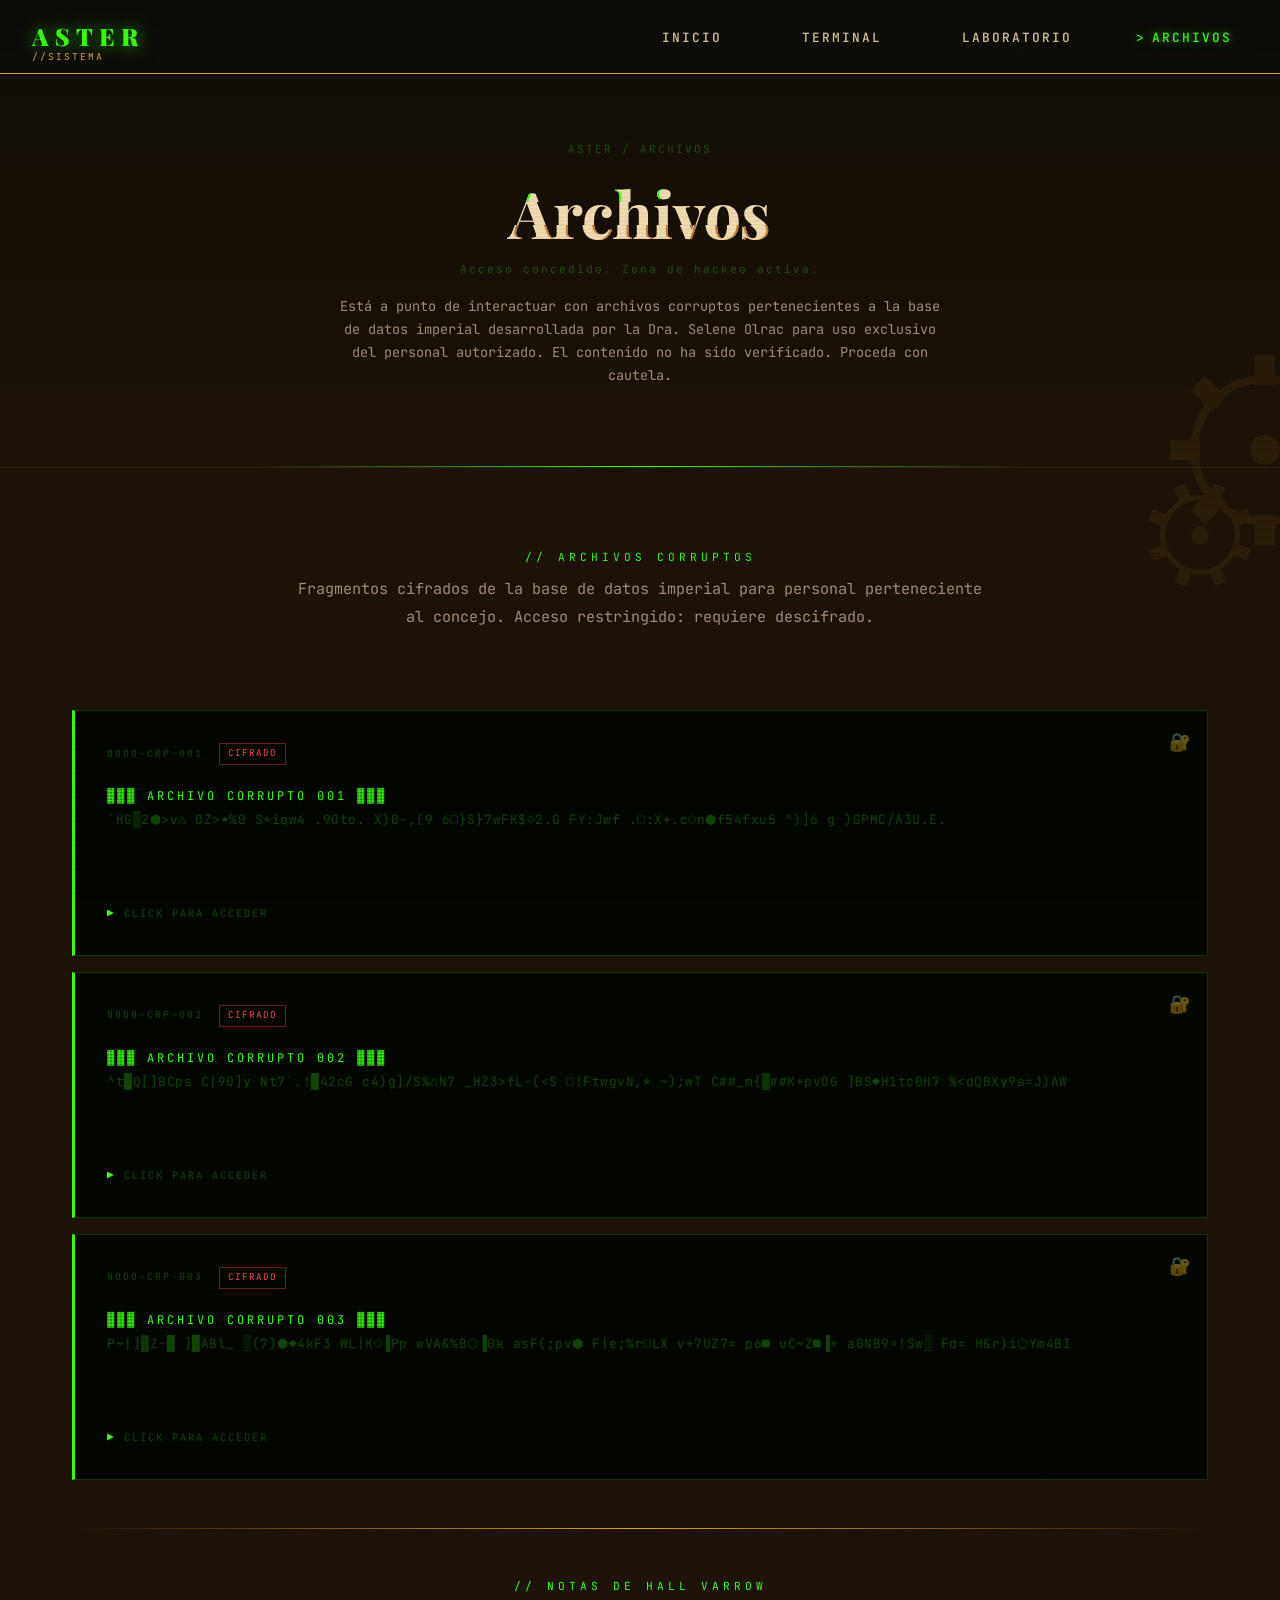
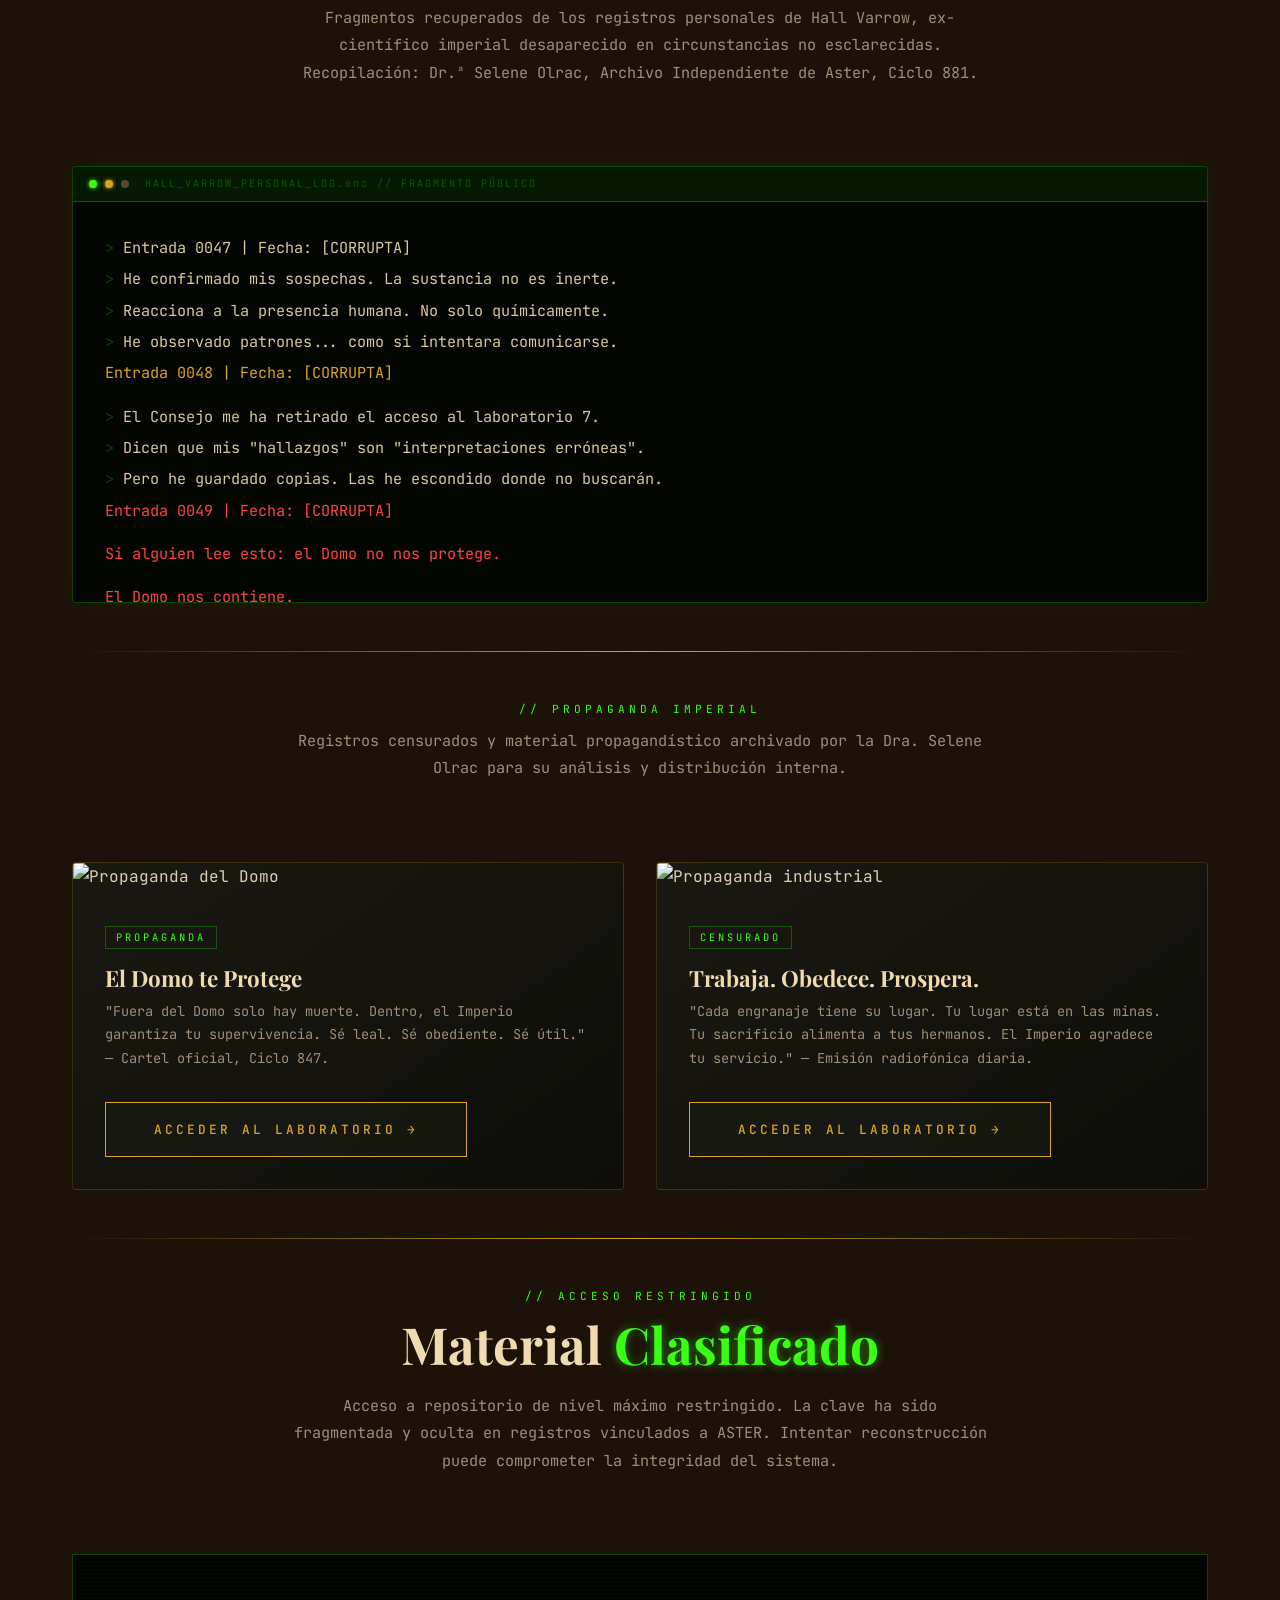
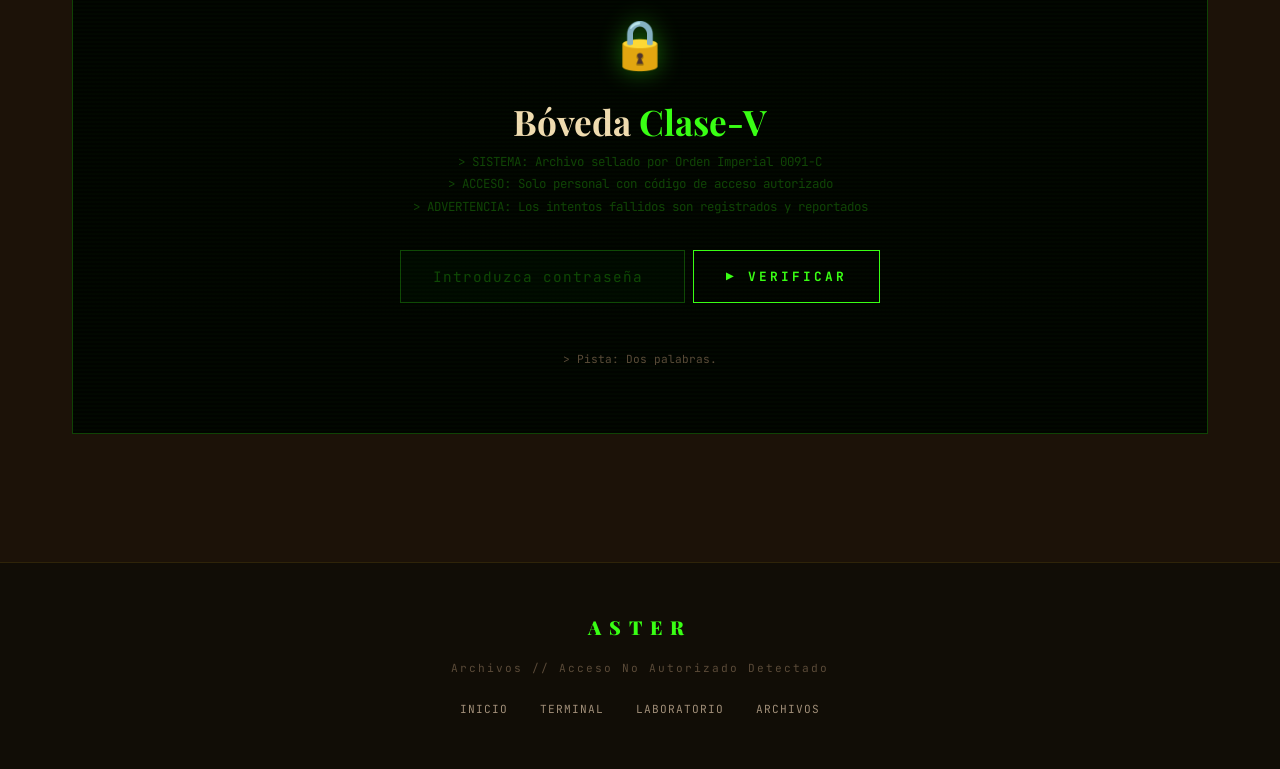
==== commit d13d226a: "Responsive" ====
--- a/archivos.html
+++ b/archivos.html
@@ -6,6 +6,7 @@
   <meta name="description" content="Archivos ASTER - Material desbloqueable, notas de Hall Varrow, archivos corruptos y conexion espectral.">
   <title>ASTER | Archivos</title>
   <link rel="stylesheet" href="assets/css/style.css">
+  <link rel="stylesheet" href="assets/css/responsive.css">
   <style>
     /* ── VAULT / PASSWORD GATE ── */
     .vault-gate {
@@ -1694,7 +1695,7 @@
     /* ══════════════════════════════════════════════
        DECRYPT PASSWORD CHECK
     ══════════════════════════════════════════════ */
-    var FILE_PASSWORD = '0047';
+    var FILE_PASSWORD = '1234';
 
     // Allow Enter key on password inputs
     ['001','002','003'].forEach(function(num){
--- a/assets/css/responsive.css
+++ b/assets/css/responsive.css
@@ -0,0 +1,1235 @@
+/* ================================================================
+   ASTER — responsive.css
+   Breakpoints:
+     Mobile S  : max-width 320px
+     Mobile M  : max-width 375px
+     Mobile L  : max-width 425px
+     Tablet    : max-width 768px
+   Se añade con <link rel="stylesheet" href="assets/css/responsive.css">
+   DESPUÉS del style.css principal en cada HTML.
+================================================================ */
+
+/* ---------------------------------------------------------------
+   VARIABLES RESPONSIVE
+--------------------------------------------------------------- */
+@media (max-width: 768px) {
+  :root {
+    --space-xl: 2rem;
+    --space-2xl: 3rem;
+    --space-lg: 1.25rem;
+  }
+}
+
+@media (max-width: 425px) {
+  :root {
+    --space-xl: 1.5rem;
+    --space-2xl: 2.5rem;
+    --space-lg: 1rem;
+    --space-md: 0.75rem;
+  }
+}
+
+/* ---------------------------------------------------------------
+   1. SECCIÓN GLOBAL — padding y márgenes
+--------------------------------------------------------------- */
+@media (max-width: 768px) {
+  .section {
+    padding: var(--space-xl) var(--space-md);
+  }
+  .section__header {
+    margin-bottom: var(--space-xl);
+  }
+  .section__desc {
+    font-size: 0.85rem;
+  }
+}
+
+/* ---------------------------------------------------------------
+   2. NAVEGACIÓN
+--------------------------------------------------------------- */
+@media (max-width: 425px) {
+  .nav {
+    padding: var(--space-sm) var(--space-md);
+  }
+  .nav__logo {
+    font-size: 1.1rem;
+    letter-spacing: 4px;
+  }
+  .nav__logo::after {
+    font-size: 0.5rem;
+  }
+  .nav__links {
+    width: 85%;
+  }
+}
+
+@media (max-width: 320px) {
+  .nav__logo {
+    font-size: 0.95rem;
+    letter-spacing: 3px;
+  }
+}
+
+/* ---------------------------------------------------------------
+   3. HERO SECTION (index.html)
+--------------------------------------------------------------- */
+@media (max-width: 768px) {
+  .hero__title {
+    font-size: clamp(3rem, 16vw, 6rem);
+    letter-spacing: 10px;
+  }
+  .hero__subtitle {
+    font-size: clamp(0.65rem, 2.5vw, 0.9rem);
+    letter-spacing: 3px;
+  }
+  .hero__content {
+    padding: var(--space-md);
+  }
+  .hero__divider {
+    width: 140px;
+    margin: var(--space-md) auto;
+  }
+}
+
+@media (max-width: 425px) {
+  .hero__title {
+    font-size: clamp(2.5rem, 18vw, 4rem);
+    letter-spacing: 6px;
+  }
+  .hero__subtitle {
+    font-size: 0.62rem;
+    letter-spacing: 2px;
+  }
+  .hero__scroll {
+    display: none;
+  }
+}
+
+@media (max-width: 320px) {
+  .hero__title {
+    font-size: 2.2rem;
+    letter-spacing: 4px;
+  }
+}
+
+/* ---------------------------------------------------------------
+   4. PAGE HEADER (archivos.html, terminal.html, laboratorio.html)
+--------------------------------------------------------------- */
+@media (max-width: 768px) {
+  .page-header {
+    padding: 110px var(--space-md) var(--space-xl);
+  }
+  .page-header__title {
+    font-size: clamp(1.8rem, 8vw, 3rem);
+  }
+  .page-header__desc {
+    font-size: 0.78rem;
+  }
+}
+
+@media (max-width: 425px) {
+  .page-header {
+    padding: 100px var(--space-md) var(--space-lg);
+  }
+  .page-header__title {
+    font-size: clamp(1.5rem, 9vw, 2.2rem);
+  }
+  .page-header__breadcrumb {
+    font-size: 0.6rem;
+  }
+}
+
+/* ---------------------------------------------------------------
+   5. CARDS
+--------------------------------------------------------------- */
+@media (max-width: 768px) {
+  .card-grid {
+    grid-template-columns: 1fr;
+  }
+  .card__image {
+    height: 180px;
+  }
+}
+
+@media (max-width: 425px) {
+  .card__image {
+    height: 150px;
+  }
+  .card__title {
+    font-size: 1.15rem;
+  }
+  .card__text {
+    font-size: 0.8rem;
+  }
+}
+
+/* ---------------------------------------------------------------
+   6. TABS (terminal.html)
+--------------------------------------------------------------- */
+@media (max-width: 768px) {
+  .tabs__nav {
+    gap: 1px;
+  }
+  .tabs__btn {
+    font-size: 0.65rem;
+    padding: var(--space-sm) var(--space-md);
+    letter-spacing: 1px;
+  }
+}
+
+@media (max-width: 425px) {
+  .tabs__btn {
+    font-size: 0.58rem;
+    padding: 8px 10px;
+    letter-spacing: 0.5px;
+  }
+  .tabs__btn::before {
+    content: '';
+    margin: 0;
+  }
+}
+
+/* ---------------------------------------------------------------
+   7. NODES (terminal.html)
+--------------------------------------------------------------- */
+@media (max-width: 768px) {
+  .node {
+    padding: var(--space-md);
+  }
+  .node__title {
+    font-size: 1.1rem;
+  }
+  .node__content {
+    font-size: 0.82rem;
+  }
+  .node__image {
+    max-height: 200px;
+  }
+}
+
+@media (max-width: 425px) {
+  .node__header {
+    flex-wrap: wrap;
+    gap: var(--space-xs);
+  }
+  .node__title {
+    font-size: 1rem;
+  }
+  .node__content ul li {
+    font-size: 0.78rem;
+  }
+}
+
+/* ---------------------------------------------------------------
+   8. FICHA (terminal.html)
+--------------------------------------------------------------- */
+@media (max-width: 768px) {
+  .ficha__row {
+    flex-direction: column;
+    gap: var(--space-xs);
+  }
+  .ficha__key {
+    width: auto;
+    font-size: 0.65rem;
+  }
+  .ficha__val {
+    font-size: 0.82rem;
+  }
+}
+
+/* ---------------------------------------------------------------
+   9. COMPARE (archivos.html)
+--------------------------------------------------------------- */
+@media (max-width: 768px) {
+  .compare {
+    grid-template-columns: 1fr;
+  }
+}
+
+/* ---------------------------------------------------------------
+   10. SPECTRAL FORM
+--------------------------------------------------------------- */
+@media (max-width: 768px) {
+  .spectral-form {
+    padding: var(--space-lg);
+  }
+  .spectral-form__group {
+    flex-direction: column;
+  }
+  .spectral-form__input,
+  .spectral-form__submit {
+    width: 100%;
+  }
+}
+
+/* ---------------------------------------------------------------
+   11. ECO GRID (index.html)
+--------------------------------------------------------------- */
+@media (max-width: 768px) {
+  .eco-grid {
+    grid-template-columns: 1fr 1fr;
+  }
+}
+
+@media (max-width: 425px) {
+  .eco-grid {
+    grid-template-columns: 1fr;
+  }
+  .eco-item__title {
+    font-size: 0.95rem !important;
+  }
+}
+
+/* ---------------------------------------------------------------
+   12. TERMINAL COMPONENT
+--------------------------------------------------------------- */
+@media (max-width: 768px) {
+  .terminal__body {
+    font-size: 0.72rem;
+    padding: var(--space-md);
+    max-height: 320px;
+  }
+  .terminal__input-group {
+    flex-wrap: wrap;
+  }
+  .terminal__input {
+    font-size: 0.75rem;
+    min-width: 0;
+  }
+}
+
+@media (max-width: 425px) {
+  .terminal__body {
+    font-size: 0.65rem;
+  }
+}
+
+/* ---------------------------------------------------------------
+   13. GEAR CONTAINER — ocultar en móvil
+--------------------------------------------------------------- */
+@media (max-width: 768px) {
+  .gear-container {
+    display: none;
+  }
+}
+
+/* ---------------------------------------------------------------
+   14. BUTTONS
+--------------------------------------------------------------- */
+@media (max-width: 425px) {
+  .btn {
+    font-size: 0.7rem;
+    padding: var(--space-sm) var(--space-lg);
+    letter-spacing: 2px;
+  }
+}
+
+/* ---------------------------------------------------------------
+   15. PARTICLES — reducir en móvil (via JS, pero por si acaso)
+--------------------------------------------------------------- */
+@media (max-width: 425px) {
+  .particle {
+    display: none;
+  }
+  .particle:nth-child(-n+10) {
+    display: block;
+  }
+}
+
+/* ================================================================
+   INDEX.HTML — RESPONSIVE ESPECÍFICO
+================================================================ */
+
+/* VIDEO PANEL */
+@media (max-width: 768px) {
+  .video-panel__meta {
+    flex-wrap: wrap;
+    gap: 6px;
+    padding: var(--space-sm) var(--space-md);
+  }
+  .video-panel__meta-item {
+    font-size: 0.55rem;
+  }
+  .video-panel__bar {
+    padding: 8px var(--space-md);
+  }
+  .video-panel__bar-left {
+    gap: var(--space-sm);
+  }
+  .video-panel__title {
+    font-size: 0.58rem;
+    letter-spacing: 1px;
+  }
+  .video-panel__footer-text {
+    font-size: 0.55rem;
+  }
+}
+
+@media (max-width: 425px) {
+  .video-panel__meta {
+    display: none;
+  }
+  .video-panel__title {
+    font-size: 0.52rem;
+  }
+  .video-panel__badge {
+    font-size: 0.5rem;
+    padding: 2px 6px;
+  }
+}
+
+/* BENEFITS REPO */
+@media (max-width: 768px) {
+  .benefits-repo {
+    grid-template-columns: 1fr;
+    min-height: auto;
+  }
+  .benefits-repo__nav {
+    border-right: none;
+    border-bottom: 1px solid rgba(57,255,20,.15);
+    flex-direction: row;
+    overflow-x: auto;
+    scrollbar-width: none;
+  }
+  .benefits-repo__nav::-webkit-scrollbar { display: none; }
+  .benefits-repo__nav-header { display: none; }
+  .benefits-repo__nav-item {
+    flex-shrink: 0;
+    border-left: none;
+    border-bottom: 3px solid transparent;
+    padding: var(--space-sm) var(--space-md);
+  }
+  .benefits-repo__nav-item.active {
+    border-left: none;
+    border-bottom-color: var(--green-neon);
+  }
+  .benefits-repo__nav-item.active::after { display: none; }
+  .benefits-repo__nav-num { display: none; }
+  .benefits-repo__nav-label {
+    font-size: 0.62rem;
+    white-space: nowrap;
+  }
+  .benefits-repo__content-bar {
+    padding: 8px var(--space-md);
+  }
+  .benefits-repo__path {
+    font-size: 0.55rem;
+    white-space: nowrap;
+    overflow: hidden;
+    text-overflow: ellipsis;
+    max-width: 200px;
+  }
+  .benefits-repo__panel {
+    padding: var(--space-md);
+  }
+  .benefits-repo__entry-title {
+    font-size: 1rem;
+  }
+  .benefits-repo__entry-body {
+    font-size: 0.76rem;
+  }
+  .benefits-repo__img-placeholder {
+    aspect-ratio: 16/8;
+  }
+  .benefits-repo__footer {
+    padding: var(--space-sm) var(--space-md);
+    font-size: 0.6rem;
+  }
+}
+
+@media (max-width: 425px) {
+  .benefits-repo__nav-label {
+    font-size: 0.56rem;
+  }
+  .benefits-repo__entry-title {
+    font-size: 0.9rem;
+  }
+}
+
+/* REPO SYSTEM (acceso a obra) */
+@media (max-width: 768px) {
+  .repo-system__body {
+    grid-template-columns: 1fr;
+    min-height: auto;
+  }
+  .repo-tree {
+    border-right: none;
+    border-bottom: 1px solid rgba(57,255,20,.12);
+  }
+  .repo-tree__file {
+    padding: 10px var(--space-md);
+    font-size: 0.68rem;
+  }
+  .repo-record {
+    padding: var(--space-md) var(--space-lg);
+  }
+  .repo-nucleus {
+    padding: var(--space-lg);
+  }
+  .repo-nucleus__title {
+    font-size: 1.2rem;
+  }
+  .repo-nucleus__desc {
+    font-size: 0.75rem;
+  }
+  .repo-record__title {
+    font-size: 1.1rem;
+  }
+  .repo-record__desc {
+    font-size: 0.75rem;
+  }
+  .repo-record__preview {
+    aspect-ratio: 16/7;
+  }
+  .repo-system__statusbar {
+    flex-wrap: wrap;
+    gap: var(--space-sm);
+    padding: var(--space-sm) var(--space-md);
+  }
+  .repo-system__statusbar-item {
+    font-size: 0.55rem;
+  }
+}
+
+@media (max-width: 425px) {
+  .repo-nucleus__title {
+    font-size: 1rem;
+  }
+  .repo-tree__file-name {
+    font-size: 0.62rem;
+  }
+  .repo-tree__file-badge {
+    font-size: 0.48rem;
+    padding: 1px 4px;
+  }
+}
+
+/* ================================================================
+   TERMINAL.HTML — RESPONSIVE ESPECÍFICO
+================================================================ */
+
+/* STAT GRID */
+@media (max-width: 768px) {
+  .stat-grid {
+    grid-template-columns: repeat(2, 1fr);
+  }
+  .stat-box__num {
+    font-size: clamp(1.4rem, 5vw, 2rem);
+  }
+  .stat-box__label {
+    font-size: 0.58rem;
+  }
+}
+
+@media (max-width: 425px) {
+  .stat-grid {
+    grid-template-columns: repeat(2, 1fr);
+    gap: var(--space-sm);
+  }
+  .stat-box {
+    padding: var(--space-md);
+  }
+}
+
+/* FLOW PANEL */
+@media (max-width: 768px) {
+  .flow-panel {
+    grid-template-columns: 1fr;
+    min-height: auto;
+  }
+  .flow-panel__sidebar {
+    border-right: none;
+    border-bottom: 1px solid rgba(57,255,20,.15);
+    display: flex;
+    flex-direction: row;
+    overflow-x: auto;
+    scrollbar-width: none;
+  }
+  .flow-panel__sidebar::-webkit-scrollbar { display: none; }
+  .flow-panel__sidebar-header { display: none; }
+  .flow-panel__nav-item {
+    flex-shrink: 0;
+    border-left: none;
+    border-bottom: 3px solid transparent;
+    padding: var(--space-sm) var(--space-md);
+  }
+  .flow-panel__nav-item.active {
+    border-left: none;
+    border-bottom-color: var(--green-neon);
+    background: rgba(57,255,20,.08);
+  }
+  .flow-panel__nav-step { display: none; }
+  .flow-panel__nav-label { font-size: 0.62rem; white-space: nowrap; }
+  .flow-panel__content {
+    padding: var(--space-md);
+  }
+  .flow-panel__phase-img {
+    width: 100%;
+    max-width: 100%;
+    float: none;
+    margin: 0 0 var(--space-md) 0;
+    aspect-ratio: 16/8;
+    object-fit: cover;
+  }
+  .flow-panel__phase-title {
+    font-size: 1.1rem;
+  }
+  .flow-panel__phase-text {
+    font-size: 0.78rem;
+  }
+  .flow-panel__phase-notes {
+    font-size: 0.7rem;
+  }
+}
+
+@media (max-width: 425px) {
+  .flow-panel__nav-item {
+    padding: var(--space-sm) 10px;
+  }
+  .flow-panel__nav-icon {
+    font-size: 0.9rem;
+  }
+  .flow-panel__nav-label {
+    font-size: 0.55rem;
+  }
+}
+
+/* DIRECTORY PANEL */
+@media (max-width: 768px) {
+  .dir-panel {
+    grid-template-columns: 1fr;
+    min-height: auto;
+  }
+  .dir-panel__sidebar {
+    border-right: none;
+    border-bottom: 1px solid rgba(57,255,20,.15);
+    display: flex;
+    flex-direction: row;
+    overflow-x: auto;
+    scrollbar-width: none;
+  }
+  .dir-panel__sidebar::-webkit-scrollbar { display: none; }
+  .dir-panel__sidebar-header { display: none; }
+  .dir-panel__nav-item {
+    flex-shrink: 0;
+    border-left: none;
+    border-bottom: 3px solid transparent;
+    padding: var(--space-sm) var(--space-md);
+  }
+  .dir-panel__nav-item.active {
+    border-left: none;
+    border-bottom-color: var(--green-neon);
+  }
+  .dir-panel__nav-label { font-size: 0.6rem; white-space: nowrap; }
+  .dir-panel__content {
+    padding: var(--space-md);
+  }
+  .dir-panel__entity-img {
+    width: 100%;
+    max-width: 100%;
+    float: none;
+    margin: 0 0 var(--space-md) 0;
+    aspect-ratio: 16/8;
+    object-fit: cover;
+  }
+  .dir-panel__entity-title {
+    font-size: 1.1rem;
+  }
+  .dir-panel__entity-text {
+    font-size: 0.78rem;
+  }
+  .dir-panel__entity-notes {
+    font-size: 0.72rem;
+  }
+}
+
+@media (max-width: 425px) {
+  .dir-panel__nav-item {
+    padding: var(--space-sm) 10px;
+  }
+  .dir-panel__nav-icon { font-size: 0.85rem; }
+  .dir-panel__nav-label { font-size: 0.54rem; }
+}
+
+/* TIMELINE */
+@media (max-width: 425px) {
+  .timeline {
+    padding-left: var(--space-lg);
+  }
+  .timeline__age {
+    font-size: 0.58rem;
+  }
+  .timeline__title {
+    font-size: 0.9rem;
+  }
+  .timeline__body {
+    font-size: 0.76rem;
+  }
+}
+
+/* VERIN GRID */
+@media (max-width: 768px) {
+  .verin-grid {
+    grid-template-columns: 1fr;
+  }
+}
+
+@media (max-width: 425px) {
+  .verin-card__name {
+    font-size: 0.9rem;
+  }
+  .verin-card__desc {
+    font-size: 0.72rem;
+  }
+  .verin-coin {
+    width: 36px;
+    height: 36px;
+    font-size: 0.9rem;
+  }
+}
+
+/* MINE GLITCH */
+@media (max-width: 425px) {
+  .mine-glitch-wrap {
+    font-size: 0.75rem;
+    line-height: 1.7;
+  }
+  .mine-code-gate {
+    padding: var(--space-md);
+  }
+  .mine-code-gate__form {
+    flex-direction: column;
+  }
+  .mine-code-gate__input,
+  .mine-code-gate__btn {
+    width: 100%;
+  }
+}
+
+/* MONOPOLY PANEL */
+@media (max-width: 768px) {
+  .monopoly-panel {
+    width: min(98vw, 720px);
+    max-height: 90vh;
+  }
+  .monopoly-panel__body {
+    padding: var(--space-lg);
+  }
+  .monopoly-panel__content-title {
+    font-size: 1.1rem;
+  }
+  .monopoly-panel__text {
+    font-size: 0.78rem;
+  }
+}
+
+/* CHIP PANEL */
+@media (max-width: 768px) {
+  .chip-panel {
+    width: min(98vw, 780px);
+  }
+  .chip-panel__body {
+    padding: var(--space-lg);
+  }
+  .chip-diagram {
+    padding: var(--space-md);
+  }
+  .chip-diagram__body-svg {
+    width: min(200px, 60%);
+  }
+  .chip-diagram__note {
+    font-size: 0.65rem;
+  }
+}
+
+@media (max-width: 425px) {
+  .chip-panel__body {
+    padding: var(--space-md);
+  }
+}
+
+/* ACCESS RESTRICTED */
+@media (max-width: 425px) {
+  .access-restricted__msg {
+    font-size: 1rem;
+  }
+  .access-restricted__sub {
+    font-size: 0.62rem;
+    letter-spacing: 0.5px;
+  }
+}
+
+/* ================================================================
+   ARCHIVOS.HTML — RESPONSIVE ESPECÍFICO
+================================================================ */
+
+/* VAULT GATE */
+@media (max-width: 768px) {
+  .vault-gate {
+    padding: var(--space-lg);
+  }
+  .vault-gate__title {
+    font-size: clamp(1.1rem, 4vw, 1.6rem);
+  }
+  .vault-gate__desc {
+    font-size: 0.7rem;
+  }
+  .vault-gate__form {
+    flex-direction: column;
+    gap: var(--space-sm);
+  }
+  .vault-gate__input,
+  .vault-gate__btn {
+    width: 100%;
+  }
+}
+
+/* CORRUPT CARDS */
+@media (max-width: 768px) {
+  .corrupt-card {
+    padding: var(--space-md);
+  }
+  .corrupt-card__label {
+    font-size: 0.65rem;
+    letter-spacing: 2px;
+  }
+  .corrupt-card__scramble {
+    font-size: 0.72rem;
+    min-height: 60px;
+  }
+}
+
+/* CORRUPT PANEL / MODAL */
+@media (max-width: 768px) {
+  .corrupt-panel {
+    width: min(98vw, 860px);
+    max-height: 92vh;
+  }
+  .corrupt-panel__body {
+    padding: var(--space-lg);
+  }
+  .corrupt-panel__content {
+    font-size: 0.75rem;
+    padding: var(--space-md);
+  }
+  .corrupt-pw__form {
+    flex-direction: column;
+    gap: 8px;
+  }
+  .corrupt-pw__input,
+  .corrupt-pw__btn {
+    width: 100%;
+    text-align: center;
+  }
+  .corrupt-panel__bar {
+    padding: 10px var(--space-md);
+    flex-wrap: wrap;
+    gap: var(--space-sm);
+  }
+  .corrupt-panel__title {
+    font-size: 0.58rem;
+  }
+}
+
+@media (max-width: 425px) {
+  .corrupt-panel__body {
+    padding: var(--space-md);
+  }
+  .corrupt-panel__content {
+    font-size: 0.68rem;
+    line-height: 1.7;
+  }
+}
+
+/* CARNET GRID */
+@media (max-width: 768px) {
+  .carnet-grid {
+    grid-template-columns: 1fr;
+  }
+  .carnet__name {
+    font-size: 0.9rem;
+  }
+  .carnet__role {
+    font-size: 0.58rem;
+  }
+  .carnet__key {
+    width: 90px;
+    font-size: 0.6rem;
+  }
+  .carnet__val {
+    font-size: 0.78rem;
+  }
+}
+
+@media (max-width: 425px) {
+  .carnet__rows {
+    font-size: 0.72rem;
+  }
+  .carnet__row {
+    flex-direction: column;
+    gap: 2px;
+  }
+  .carnet__key {
+    width: auto;
+  }
+}
+
+/* ASTERIA BLOCK */
+@media (max-width: 768px) {
+  .asteria-block {
+    padding: var(--space-lg);
+  }
+  .asteria-block__title {
+    font-size: 1.2rem;
+  }
+  .asteria-block__body {
+    font-size: 0.8rem;
+  }
+}
+
+/* AUDIO RECORD */
+@media (max-width: 768px) {
+  .audio-record__title {
+    font-size: 0.68rem;
+  }
+  .audio-record__meta {
+    font-size: 0.55rem;
+  }
+  .audio-record__transcript {
+    font-size: 0.73rem;
+  }
+}
+
+@media (max-width: 425px) {
+  .audio-record__bar {
+    gap: var(--space-sm);
+    padding: var(--space-sm) var(--space-md);
+  }
+  .audio-record__title {
+    font-size: 0.6rem;
+  }
+}
+
+/* SYMBOL GRID */
+@media (max-width: 768px) {
+  .symbol-grid {
+    grid-template-columns: repeat(2, 1fr);
+  }
+}
+
+@media (max-width: 425px) {
+  .symbol-grid {
+    grid-template-columns: 1fr 1fr;
+  }
+  .symbol-item__glyph {
+    font-size: 1.6rem;
+  }
+  .symbol-item__name {
+    font-size: 0.6rem;
+  }
+  .symbol-item__desc {
+    font-size: 0.7rem;
+  }
+}
+
+/* TREE GENEALÓGICO */
+@media (max-width: 768px) {
+  .tree {
+    font-size: 0.68rem;
+    padding: var(--space-md);
+    overflow-x: auto;
+  }
+  .tree-node {
+    font-size: 0.62rem;
+    padding: 3px 8px;
+    white-space: nowrap;
+  }
+}
+
+/* ================================================================
+   LABORATORIO.HTML — RESPONSIVE ESPECÍFICO
+================================================================ */
+
+/* SEARCH BLOCK */
+@media (max-width: 768px) {
+  .search-block__bar {
+    flex-wrap: wrap;
+    gap: var(--space-sm);
+    padding: 8px var(--space-md);
+  }
+  .search-block__title {
+    font-size: 0.58rem;
+  }
+  .search-block__body {
+    padding: var(--space-lg);
+  }
+  .search-block__prompt-line {
+    font-size: 0.65rem;
+    flex-wrap: wrap;
+  }
+  .search-block__form {
+    flex-direction: column;
+    gap: var(--space-sm);
+    max-width: 100%;
+  }
+  .search-block__input,
+  .search-block__btn {
+    width: 100%;
+  }
+  .search-block__input {
+    font-size: 0.85rem;
+  }
+  .search-block__footer {
+    font-size: 0.58rem;
+    padding: var(--space-sm) var(--space-md);
+  }
+}
+
+@media (max-width: 425px) {
+  .search-block__body {
+    padding: var(--space-md);
+  }
+  .search-block__prompt-line {
+    font-size: 0.6rem;
+    letter-spacing: 1px;
+  }
+  .search-history__tag {
+    font-size: 0.6rem;
+    padding: 2px 8px;
+  }
+}
+
+/* RESULT PANEL */
+@media (max-width: 768px) {
+  .result-header {
+    flex-wrap: wrap;
+    gap: var(--space-sm);
+  }
+  .result-back-btn {
+    font-size: 0.62rem;
+    padding: 5px 12px;
+  }
+  .result-query-display {
+    font-size: 0.6rem;
+  }
+  .def-card__body {
+    padding: var(--space-lg);
+  }
+  .def-card__title {
+    font-size: 1.25rem;
+  }
+  .def-card__desc {
+    font-size: 0.78rem;
+    line-height: 1.8;
+  }
+  .def-meta-row {
+    flex-wrap: wrap;
+    gap: var(--space-sm);
+  }
+  .def-meta-item {
+    font-size: 0.58rem;
+  }
+  .report-card__body {
+    padding: var(--space-lg);
+  }
+  .report-card__title {
+    font-size: 1.2rem;
+  }
+  .report-card__text {
+    font-size: 0.78rem;
+  }
+}
+
+@media (max-width: 425px) {
+  .def-card__body {
+    padding: var(--space-md);
+  }
+  .def-card__title {
+    font-size: 1.1rem;
+  }
+  .def-card__desc {
+    font-size: 0.74rem;
+  }
+  .report-card__body {
+    padding: var(--space-md);
+  }
+  .report-card__title {
+    font-size: 1rem;
+  }
+  .report-restricted__body {
+    padding: var(--space-md);
+  }
+  .report-restricted__msg {
+    font-size: 0.9rem;
+  }
+  .report-restricted__sub {
+    font-size: 0.6rem;
+  }
+  .noresult-card {
+    padding: var(--space-xl) var(--space-md);
+  }
+  .noresult-card__line {
+    font-size: 0.72rem;
+  }
+}
+
+/* ================================================================
+   MAPA INTERACTIVO — RESPONSIVE ESPECÍFICO
+================================================================ */
+
+/* Mejoras al mapa.css ya existente para screens muy pequeñas */
+@media (max-width: 425px) {
+  #mapa-interactivo .mapa-header {
+    height: 48px;
+    gap: 10px;
+    padding: 0 12px;
+  }
+  #mapa-interactivo .mapa-header__titulo {
+    font-size: 0.75rem;
+    letter-spacing: 2px;
+  }
+  #mapa-interactivo .mapa-contenedor {
+    aspect-ratio: 1 / 1;
+  }
+  #mapa-interactivo .hotspot {
+    width: 28px;
+    height: 28px;
+  }
+  #mapa-interactivo .hotspot__icono {
+    width: 11px;
+    height: 11px;
+  }
+  #mapa-interactivo .hotspot__pulse,
+  #mapa-interactivo .hotspot__pulse2 {
+    width: 28px;
+    height: 28px;
+  }
+  #mapa-interactivo .hotspot__label {
+    font-size: 0.56rem;
+    padding: 2px 6px;
+  }
+  #mapa-interactivo .mapa-panel.abierto {
+    max-height: 55%;
+  }
+  #mapa-interactivo .panel-titulo {
+    font-size: 0.95rem;
+  }
+  #mapa-interactivo .panel-desc {
+    font-size: 0.82rem;
+  }
+  #mapa-interactivo .panel-stats {
+    font-size: 0.75rem;
+  }
+  #mapa-interactivo .panel-stats dt {
+    font-size: 0.6rem;
+  }
+}
+
+@media (max-width: 320px) {
+  #mapa-interactivo .mapa-header__titulo {
+    font-size: 0.65rem;
+    letter-spacing: 1px;
+  }
+  #mapa-interactivo .mapa-contenedor {
+    aspect-ratio: 3 / 4;
+  }
+  #mapa-interactivo .hotspot__label {
+    display: none;
+  }
+}
+
+/* ================================================================
+   FOOTER — RESPONSIVE
+================================================================ */
+@media (max-width: 768px) {
+  .footer {
+    padding: var(--space-lg) var(--space-md);
+  }
+  .footer__links {
+    flex-wrap: wrap;
+    gap: var(--space-md);
+    justify-content: center;
+  }
+  .footer__links a {
+    font-size: 0.65rem;
+  }
+}
+
+@media (max-width: 425px) {
+  .footer__logo {
+    font-size: 1rem;
+    letter-spacing: 6px;
+  }
+  .footer__text {
+    font-size: 0.6rem;
+  }
+}
+
+/* ================================================================
+   LOADER — RESPONSIVE
+================================================================ */
+@media (max-width: 425px) {
+  .loader__text {
+    font-size: 0.68rem;
+    letter-spacing: 2px;
+  }
+  .loader__bar {
+    width: 160px;
+  }
+}
+
+/* ================================================================
+   CONTACT OVERLAY (index.html)
+================================================================ */
+@media (max-width: 768px) {
+  #contactOverlay > div {
+    max-height: 92vh;
+    width: min(98vw, 620px) !important;
+  }
+}
+
+@media (max-width: 425px) {
+  #contactOverlay > div > div[style*="padding"] {
+    padding: var(--space-md) !important;
+  }
+}
+
+/* ================================================================
+   CORRECCIONES OVERFLOW & LEGIBILIDAD GLOBAL
+================================================================ */
+
+/* Evita scroll horizontal en todas las pantallas */
+html, body {
+  overflow-x: hidden;
+  max-width: 100%;
+}
+
+/* Imágenes responsivas */
+img {
+  max-width: 100%;
+  height: auto;
+}
+
+/* Tablas e iframes */
+iframe {
+  max-width: 100%;
+}
+
+/* Textos que pueden romper layout */
+@media (max-width: 425px) {
+  * {
+    word-break: break-word;
+    overflow-wrap: break-word;
+  }
+}
+
+/* Long letter-spacing en pantallas muy pequeñas */
+@media (max-width: 320px) {
+  .nav__logo {
+    letter-spacing: 2px;
+  }
+  .hero__subtitle {
+    letter-spacing: 1px;
+    font-size: 0.58rem;
+  }
+}
